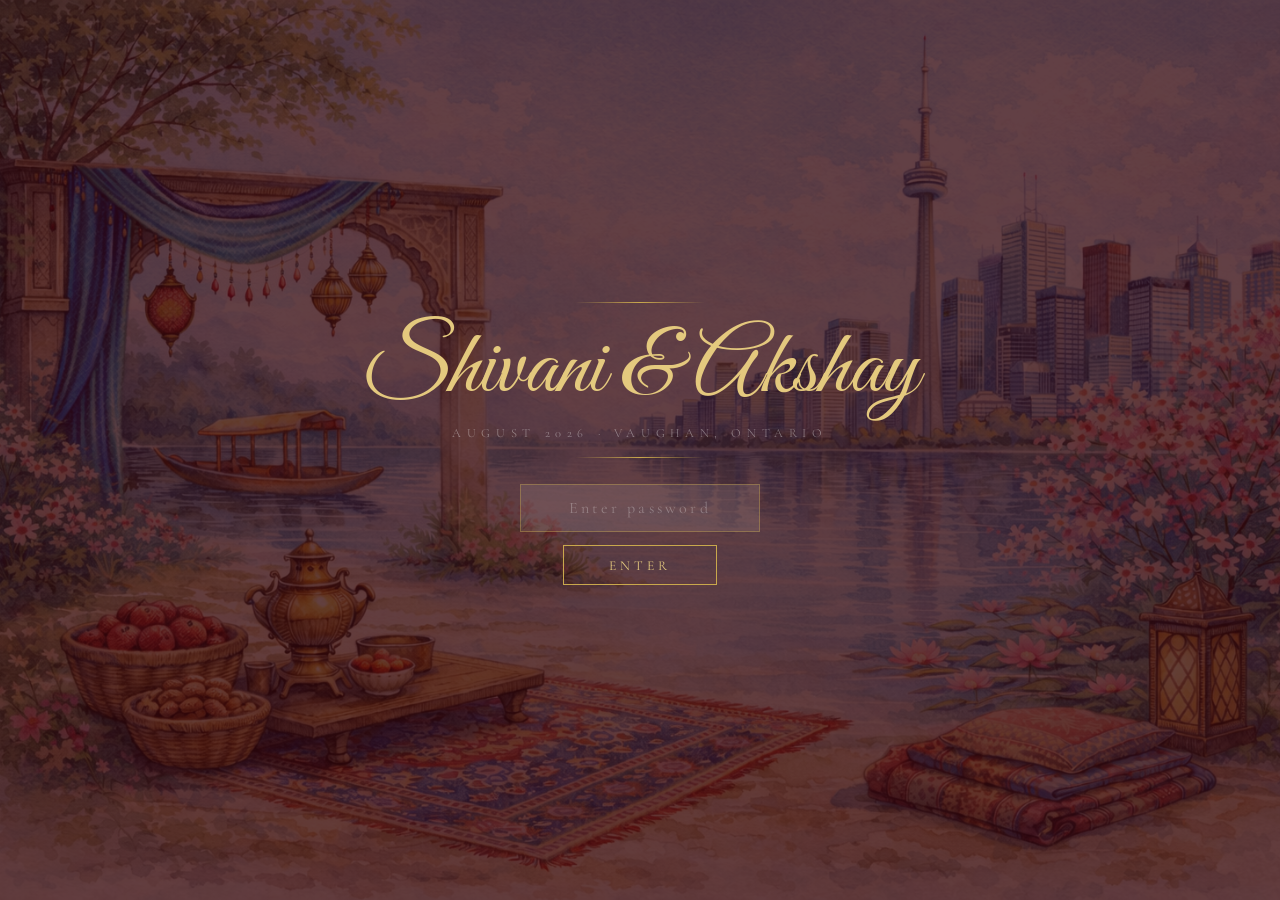
==== index.html @ 37d1325a "update" ====
<!DOCTYPE html>
<html lang="en">
<head>
  <meta charset="UTF-8"/>
  <meta name="viewport" content="width=device-width, initial-scale=1.0"/>
  <title>Shivani &amp; Akshay — August 2026</title>
  <link href="https://fonts.googleapis.com/css2?family=Cormorant+Garamond:ital,wght@0,300;0,400;0,500;0,600;1,300;1,400;1,500&family=Great+Vibes&family=Raleway:wght@300;400;500;600&display=swap" rel="stylesheet"/>
  <link rel="stylesheet" href="styles.css?v=4"/>
</head>
<body>

<!-- GATE -->
<div id="gate">
  <div class="gate-orn"></div>
  <div class="gate-title">Shivani &amp; Akshay</div>
  <div class="gate-sub">August 2026 · Vaughan, Ontario</div>
  <div class="gate-orn"></div>
  <div class="gate-form">
    <input type="password" id="pw-input" placeholder="Enter password" autocomplete="off"/>
    <button class="gate-btn" onclick="checkPw()">Enter</button>
    <div id="pw-error"></div>
  </div>
</div>

<!-- SITE -->
<div id="site">

  <nav id="nav">
    <a href="#hero" class="nav-logo">Shivani &amp; Akshay</a>
    <ul class="nav-links">
      <li><a href="#hero">Welcome</a></li>
      <li><a href="#schedule">Events</a></li>
      <li><a href="#travel">Travel</a></li>
      <li><a href="#rsvp">RSVP</a></li>
      <li><a href="#faq">FAQ</a></li>
      <li><a href="#messages">Messages</a></li>
    </ul>
    <div class="hamburger" onclick="openNav()"><span></span><span></span><span></span></div>
  </nav>
  <div class="mob-nav" id="mob-nav">
    <span class="mob-close" onclick="closeNav()">&#10005;</span>
    <a href="#hero" onclick="closeNav()">Welcome</a>
    <a href="#schedule" onclick="closeNav()">Events</a>
    <a href="#travel" onclick="closeNav()">Travel</a>
    <a href="#rsvp" onclick="closeNav()">RSVP</a>
    <a href="#faq" onclick="closeNav()">FAQ</a>
  </div>

  <!-- HERO -->
  <section id="hero">
    <p class="hero-eyebrow">August 21 – 22, 2026</p>
    <div class="hero-name n1">Shivani</div>
    <div class="hero-and">and</div>
    <div class="hero-name n2">Akshay</div>
    <div class="hero-rule"></div>
    <p class="hero-tagline">Together with their families,<br/>invite you to their wedding celebration.</p>
    <p class="hero-date">Vaughan, Ontario &nbsp;·&nbsp; Canada</p>
    <div class="hero-divider"></div>
    <p class="hero-welcome">We are so grateful to have you here and look forward to celebrating this special time with you. Please explore the site for details about the ceremonies, events, and travel information. We can&rsquo;t wait to share these moments with our family and friends.</p>
    <a href="#rsvp" class="hero-cta">RSVP Now</a>
  </section>

  <!-- SCHEDULE -->
  <section id="schedule">
    <div class="sec-wrap">
      <span class="sec-eye">Join Us</span>
      <div class="sec-head">The Celebrations</div>
      <div class="sec-rule"></div>

      <!-- Aug 21: Haldi + Mehndi + Sangeet all 3 side by side -->
      <div class="day-sep"><div class="day-sep-line"></div><div class="day-sep-txt">August 21, 2026</div><div class="day-sep-line"></div></div>
      <div class="events-grid">
        <div class="event-card">
          <img id="img-haldi" class="event-img" src="" alt="Haldi & Devgon" style="object-position:center top"/>
          <div class="event-body">
            <span class="event-badge">August 21 — Morning</span>
            <div class="event-name">Haldi &amp; Devgon</div>
            <div class="event-time">10:00 am – 2:00 pm</div>
            <p class="event-desc">A joyful pre-wedding celebration where turmeric paste (Haldi) is applied to the bride and groom as a blessing for prosperity. This is followed by Devgon, a traditional Kashmiri puja for the bride where she is donned in new clothes in preparation for the wedding. Lunch will be served.</p>
            <div class="event-chips"><span class="event-chip">Ascott Parc, Gazebo Area</span><span class="event-chip">Indian Traditional Attire</span></div>
          </div>
        </div>
        <div class="event-card">
          <img id="img-mehndi" class="event-img" src="" alt="Mehndi"/>
          <div class="event-body">
            <span class="event-badge">August 21 — Evening</span>
            <div class="event-name">Mehndi</div>
            <div class="event-time">6:00 pm – 10:00 pm</div>
            <p class="event-desc">Guests and family can enjoy getting intricate henna designs in a festive atmosphere. A beautiful pre-wedding tradition celebrating artistry and joy. Dinner will be served.</p>
            <div class="event-chips"><span class="event-chip">Ascott Parc, Skyview Room</span><span class="event-chip">Indian Traditional Attire</span></div>
          </div>
        </div>
        <div class="event-card">
          <img id="img-sangeet" class="event-img" src="" alt="Sangeet Night" style="object-position:center 30%"/>
          <div class="event-body">
            <span class="event-badge">August 21 — Evening</span>
            <div class="event-name">Sangeet Night</div>
            <div class="event-time">During Mehndi</div>
            <p class="event-desc">A lively pre-wedding celebration centred around music, dance, and performances by family and friends. Stay tuned for a special performance! Dinner will be served.</p>
            <div class="event-chips"><span class="event-chip">Ascott Parc, Skyview Room</span><span class="event-chip">Indian Traditional Attire</span></div>
          </div>
        </div>
      </div>

      <!-- Aug 22: Baraat + Lagan + Reception all 3 side by side -->
      <div class="day-sep"><div class="day-sep-line"></div><div class="day-sep-txt">August 22, 2026</div><div class="day-sep-line"></div></div>
      <div class="events-grid">
        <div class="event-card">
          <img id="img-baraat" class="event-img" src="" alt="Baraat"/>
          <div class="event-body">
            <span class="event-badge">August 22 — Morning</span>
            <div class="event-name">Baraat (Wedding Procession)</div>
            <div class="event-time">9:30 am</div>
            <p class="event-desc">Baraat is the groom&rsquo;s wedding procession to the ceremony venue, accompanied by music and dancing. The procession will start at the Ascott Parc Main Entrance. Breakfast will be served.</p>
            <div class="event-chips"><span class="event-chip">Ascott Parc, Main Entrance</span><span class="event-chip">Indian Traditional Attire</span></div>
          </div>
        </div>
        <div class="event-card">
          <img id="img-lagan" class="event-img" src="" alt="Lagan Ceremony"/>
          <div class="event-body">
            <span class="event-badge">August 22 — Afternoon </span>
            <div class="event-name">Lagan (Wedding Ceremony)</div>
            <div class="event-time">10:00 am – 2:00 pm</div>
            <p class="event-desc">The sacred Hindu wedding ceremony where the bride and groom are married through traditional rituals around the holy fire, formally uniting them in marriage. Lunch will be served.</p>
            <div class="event-chips"><span class="event-chip">Ascott Parc, Gazebo Area</span><span class="event-chip">Indian Traditional Attire</span></div>
          </div>
        </div>
        <div class="event-card">
          <img id="img-reception" class="event-img" src="" alt="Cocktail & Reception"/>
          <div class="event-body">
            <span class="event-badge">August 22 — Evening</span>
            <div class="event-name">Cocktail &amp; Reception</div>
            <div class="event-time">6:00 pm – 1:00 am</div>
            <p class="event-desc">An evening celebration to toast the newlyweds — cocktails, dinner, dancing, and a night to remember! Get ready to wear your best dance shoes. Dinner will be served.</p>
            <div class="event-chips"><span class="event-chip">Ascott Parc, Imperial Room</span><span class="event-chip">Indian traditional · Western Formal · Black Tie</span></div>
          </div>
        </div>
      </div>

      <!-- India Reception -->
      <div class="day-sep"><div class="day-sep-line"></div><div class="day-sep-txt">October 24, 2026 · Delhi, India</div><div class="day-sep-line"></div></div>
      <div class="events-grid events-grid--one">
        <div class="event-card">
          <img id="img-india" class="event-img" src="" alt="India Reception" style="object-position:center 65%"/>
          <div class="event-body">
            <span class="event-badge">October 24</span>
            <div class="event-name">India Reception</div>
            <div class="event-time">5:00 pm – 10:00 pm</div>
            <p class="event-desc">For our family and friends who may not be able to join us in Canada, we would love to celebrate with you in Delhi! Join us for an evening to toast and celebrate the newly weds. Dinner will be served.</p>
            <div class="event-chips"><span class="event-chip">Noida Golf Course, Delhi NCR</span><span class="event-chip">Indian Traditional · Western Formal · Black Tie</span></div>
          </div>
        </div>
      </div>

    </div>
  </section>

  <!-- TRAVEL -->
  <section id="travel">
    <div class="travel-header">
      <span class="sec-eye">Getting Here</span>
      <div class="sec-head">Travel &amp; Stay</div>
      <div class="sec-rule"></div>
    </div>

    <div class="travel-mosaic">

      <!-- Tall photo panel -->
      <div class="tm-photo" id="img-travel"></div>

      <!-- Where to Stay — spans 2 cols -->
      <div class="tm-panel tm-hotel">
        <span class="tm-label">Where to Stay</span>
        <h3 class="tm-title">Aloft Hotel</h3>
        <div class="tm-divider"></div>
        <p>The wedding party will be staying at the <strong>Aloft Hotel</strong> for ease of access to the venue. We have arranged a special discount code — be sure to enter it to lock in rates as soon as possible!</p>
        <div class="tm-code">Discount Code: W14</div>
        <p class="tm-warning">&#9888;&#65039; BTS is having a concert the same weekend, so accommodation is quite limited. Book early! You can also <a href="https://www.google.com/maps/search/hotels+near+Ascott+Parc+Vaughan" target="_blank" class="tm-hotel-link">browse other hotels</a> in the area.</p>
        <a href="https://www.marriott.com/en-us/hotels/yyzav-aloft-vaughan-mills/overview/" target="_blank" class="tm-book-link">Book at Aloft Vaughan Mills &#8594;</a>
      </div>

      <!-- Flying In -->
      <div class="tm-panel tm-info tm-flying">
        <div class="tm-num">01</div>
        <h4>Flying In</h4>
        <p>We recommend flying into <strong>Toronto Pearson International Airport (YYZ)</strong> — the closest major airport. <strong>Billy Bishop (YTZ)</strong> is also convenient for nearby cities.</p>
      </div>

      <!-- The Venue -->
      <div class="tm-panel tm-info tm-venue">
        <div class="tm-num">02</div>
        <h4>The Venue</h4>
        <p style="margin-bottom:0.75rem;">All events take place at:</p>
        <address class="tm-address">
          Ascott Parc Event Centre<br/>
          2839 Rutherford Rd<br/>
          Vaughan, ON &nbsp;L4K 2N7
        </address>
        <div class="tm-phone">(905) 417-8400</div>
      </div>

      <!-- Bridge photo -->
      <div class="tm-bridge"></div>

      <!-- Getting Around -->
      <div class="tm-panel tm-info tm-around">
        <div class="tm-num">03</div>
        <h4>Getting Around</h4>
        <p>From Pearson Airport, it&rsquo;s about <strong>20&ndash;30 minutes</strong> by car to Ascott Parc. Transport options include Uber / Lyft (easiest), public transit, or rental car.</p>
      </div>

      <!-- Things to Do -->
      <div class="tm-panel tm-info tm-todo">
        <div class="tm-num">04</div>
        <h4>Things to Do</h4>
        <ul class="tm-list">
          <li><strong>Vaughan Mills</strong> &mdash; Toronto&rsquo;s largest mall</li>
          <li><strong>Yorkdale Mall</strong> &mdash; Premium shopping</li>
          <li><strong>Downtown Toronto</strong> &mdash; CN Tower &amp; more</li>
          <li><strong>Niagara Falls</strong>&mdash; Seven wonders of the world!</li>
        </ul>
      </div>

    </div>
  </section>

  <!-- RSVP -->
  <section id="rsvp">
    <span class="sec-eye">We&rsquo;d Love to See You</span>
    <div class="sec-head">RSVP</div>
    <div class="sec-rule"></div>
    <p>Please let us know if you&rsquo;ll be joining our celebration. We can&rsquo;t wait to share these moments with you.</p>
    <a href="rsvp.html" class="rsvp-btn">RSVP Now</a>
    <div class="rsvp-note">Please RSVP by April 15, 2026</div>
  </section>

  <!-- FAQ -->
  <section id="faq">
    <div class="faq-wrap">
      <span class="sec-eye">Questions &amp; Answers</span>
      <div class="sec-head">FAQ</div>
      <div class="sec-rule"></div>
      <div class="faq-item" onclick="toggleFaq(this)"><div class="faq-q">When is the RSVP deadline? <span class="faq-plus">+</span></div><div class="faq-a"><span>Please RSVP by <strong>April 15th</strong> so we can have an accurate headcount. &#128578;</span></div></div>
      <div class="faq-item" onclick="toggleFaq(this)"><div class="faq-q">What will the weather be like? <span class="faq-plus">+</span></div><div class="faq-a"><span>August in Vaughan is warm and summery — 22–28°C (72–82°F). Evening events are indoors; morning events are outdoors, so pack light layers and breathable fabrics.</span></div></div>
      <div class="faq-item" onclick="toggleFaq(this)"><div class="faq-q">What should I wear? <span class="faq-plus">+</span></div><div class="faq-a"><span><strong>Indian events</strong> (Haldi, Mehndi, Sangeet): Colourful and festive — sarees, lehengas, sherwanis, kurtas!<br/><br/><strong>Reception (August 22 evening):</strong> Black Tie Formal — gowns, tuxes, formal suits.</span></div></div>
      <div class="faq-item" onclick="toggleFaq(this)"><div class="faq-q">Is the wedding indoors or outdoors? <span class="faq-plus">+</span></div><div class="faq-a"><span>Haldi and Lagan are outdoors. Sangeet and Reception are indoors.</span></div></div>
      <div class="faq-item" onclick="toggleFaq(this)"><div class="faq-q">Where should I park? <span class="faq-plus">+</span></div><div class="faq-a"><span>There is plenty of <strong>free parking</strong> at the venue.</span></div></div>
      <div class="faq-item" onclick="toggleFaq(this)"><div class="faq-q">Is transportation provided between the reception and hotels? <span class="faq-plus">+</span></div><div class="faq-a"><span>Uber, Lyft, and taxis are easily available in Vaughan and the GTA.</span></div></div>
      <div class="faq-item" onclick="toggleFaq(this)"><div class="faq-q">What can I do between the ceremony and reception? <span class="faq-plus">+</span></div><div class="faq-a"><span>Return to your hotel to rest and change, or stay at the venue to relax and socialize.</span></div></div>
      <div class="faq-item" onclick="toggleFaq(this)"><div class="faq-q">Where should I stay? <span class="faq-plus">+</span></div><div class="faq-a"><span>We recommend the <strong>Aloft Hotel</strong> — closest to the venue. Use discount code <strong>W14</strong>. See the Travel section for more details.</span></div></div>
      <div class="faq-item" onclick="toggleFaq(this)"><div class="faq-q">Who should I contact with questions? <span class="faq-plus">+</span></div><div class="faq-a"><span>Email us at <a href="mailto:shivani.akshaypathak@hotmail.com" style="color:var(--crimson)">shivani.akshaypathak@hotmail.com</a> — we&rsquo;d love to hear from you!</span></div></div>
    </div>
  </section>

  <!-- MESSAGES -->
  <section id="messages">
    <div class="sec-wrap" style="text-align:center;padding:6rem 2rem 3rem;">
      <span class="sec-eye">Kind Words</span>
      <div class="sec-head">Messages for the Couple</div>
      <div class="sec-rule" style="margin:0 auto 2.5rem;"></div>
    </div>

    <!-- Slideshow (populated by JS) -->
    <div class="msg-carousel-wrap" id="msg-carousel-wrap">
      <div class="msg-carousel" id="msg-carousel"></div>
      <div class="msg-dots"     id="msg-dots"></div>
    </div>

    <!-- Leave a message form -->
    <div class="msg-form-wrap">
      <div class="msg-form-card">
        <span class="sec-eye" style="display:block;margin-bottom:0.5rem;">Leave a Note</span>
        <p class="msg-form-intro">Share your wishes, advice, or a favourite memory with Shivani &amp; Akshay.</p>
        <input  type="text"     id="msg-form-name" class="msg-input" placeholder="Your name (or leave blank to be anonymous)"/>
        <textarea               id="msg-form-text" class="msg-input msg-textarea" rows="4" placeholder="Write your message here&#8230;"></textarea>
        <button class="msg-submit-btn" id="msg-submit-btn" onclick="submitIndexMessage()">Send Message</button>
        <div class="msg-form-status" id="msg-form-status"></div>
      </div>
    </div>
  </section>

  <!-- FOOTER -->
  <footer>
    <div class="f-names">Shivani &amp; Akshay</div>
    <div class="f-date">August 21 – 22, 2026 · Vaughan, Ontario</div>
    <div class="f-rule"></div>
    <div class="f-contact">Questions? <a href="mailto:shivani.akshaypathak@hotmail.com">shivani.akshaypathak@hotmail.com</a></div>
  </footer>

</div>
  <script src="script.js?v=2"></script>
</body>
</html>
---- styles.css ----
*, *::before, *::after { box-sizing: border-box; margin: 0; padding: 0; }
    :root {
      --crimson: #8B1A2B; --crimson-dark: #5c0e1a;
      --gold: #c9a84c; --gold-light: #e4c97e;
      --cream: #fdf6ee; --warm-white: #fffaf5;
      --charcoal: #2a2020; --text-mid: #5a4a42; --text-light: #9a8070;
      --border: rgba(139,26,43,0.13);
    }
    html { scroll-behavior: auto; }
    body { font-family: "Raleway", sans-serif; font-weight: 300; background: var(--warm-white); color: var(--charcoal); overflow-x: hidden; }

    /* ══ GATE ══ */
    #gate { position: fixed; inset: 0; z-index: 9999; display: flex; flex-direction: column; align-items: center; justify-content: center; padding: 2rem; text-align: center; background-image: url("images/gate-bg.png"); background-size: cover; background-position: center; }
    #gate::before { content: ""; position: absolute; inset: 0; background: rgba(50,6,12,0.76); }
    .gate-orn { width: 130px; height: 1px; background: linear-gradient(90deg,transparent,var(--gold),transparent); margin: 1rem 0; position: relative; z-index: 1; }
    .gate-title { font-family: "Great Vibes", cursive; font-size: clamp(3rem,9vw,5.8rem); color: var(--gold-light); position: relative; z-index: 1; line-height: 1.1; }
    .gate-sub { font-family: "Cormorant Garamond", serif; font-size: 0.78rem; letter-spacing: 0.45em; text-transform: uppercase; color: rgba(255,255,255,0.42); position: relative; z-index: 1; margin-top: 0.3rem; }
    .gate-form { display: flex; flex-direction: column; align-items: center; gap: 0.85rem; margin-top: 0.6rem; position: relative; z-index: 1; }
    #pw-input { background: rgba(255,255,255,0.09); border: 1px solid rgba(201,168,76,0.4); color: #fff; padding: 0.8rem 1.6rem; font-family: "Cormorant Garamond", serif; font-size: 1rem; letter-spacing: 0.2em; text-align: center; width: 240px; outline: none; transition: border-color 0.3s; }
    #pw-input::placeholder { color: rgba(255,255,255,0.28); }
    #pw-input:focus { border-color: var(--gold); }
    .gate-btn { background: transparent; border: 1px solid var(--gold); color: var(--gold-light); padding: 0.65rem 2.8rem; font-family: "Cormorant Garamond", serif; font-size: 0.85rem; letter-spacing: 0.3em; text-transform: uppercase; cursor: pointer; transition: background 0.3s, color 0.3s; }
    .gate-btn:hover { background: var(--gold); color: var(--crimson-dark); }
    #pw-error { font-family: "Cormorant Garamond", serif; font-style: italic; color: #ffb5b5; font-size: 0.9rem; min-height: 1.1em; }

    /* ══ SITE ══ */
    #site { display: none; }
    #site.visible { display: block; }

    /* ══ NAV ══ */
    nav { position: fixed; top: 0; left: 0; right: 0; z-index: 200; display: flex; align-items: center; justify-content: space-between; padding: 1.2rem 4rem; background: rgba(255,250,245,0.94); backdrop-filter: blur(16px); border-bottom: 1px solid var(--border); transition: padding 0.3s; }
    nav.scrolled { padding: 0.75rem 4rem; }
    .nav-logo { font-family: "Great Vibes", cursive; font-size: 1.2rem; color: var(--crimson); text-decoration: none; }
    .nav-links { display: flex; gap: 2.5rem; list-style: none; }
    .nav-links a { font-family: "Cormorant Garamond", serif; font-size: 0.78rem; letter-spacing: 0.25em; text-transform: uppercase; text-decoration: none; color: var(--text-mid); transition: color 0.25s; }
    .nav-links a:hover { color: var(--crimson); }
    .hamburger { display: none; flex-direction: column; gap: 5px; cursor: pointer; }
    .hamburger span { width: 22px; height: 1px; background: var(--crimson); display: block; }
    .mob-nav {
      display: flex; position: fixed; inset: 0;
      background: var(--cream);
      flex-direction: column; align-items: center; justify-content: center; gap: 2.5rem;
      z-index: 199;
      opacity: 0; visibility: hidden; pointer-events: none;
      transition: opacity 0.35s ease, visibility 0.35s;
    }
    .mob-nav.open { opacity: 1; visibility: visible; pointer-events: auto; }
    .mob-nav a {
      font-family: "Cormorant Garamond", serif; font-size: 1.5rem; letter-spacing: 0.12em;
      color: var(--crimson); text-decoration: none;
      opacity: 0; transform: translateY(16px);
      transition: opacity 0.35s ease, transform 0.35s ease, color 0.2s;
    }
    .mob-nav.open a {
      opacity: 1; transform: none;
    }
    .mob-nav.open a:nth-child(2) { transition-delay: 0.08s; }
    .mob-nav.open a:nth-child(3) { transition-delay: 0.14s; }
    .mob-nav.open a:nth-child(4) { transition-delay: 0.20s; }
    .mob-nav.open a:nth-child(5) { transition-delay: 0.26s; }
    .mob-nav.open a:nth-child(6) { transition-delay: 0.32s; }
    .mob-nav a:hover { color: var(--gold); }
    .mob-close { position: absolute; top: 1.5rem; right: 2rem; font-size: 1.5rem; color: var(--text-mid); cursor: pointer; transition: color 0.2s; }
    .mob-close:hover { color: var(--crimson); }

    /* ══ HERO ══ */
    #hero {
      min-height: 100vh; display: flex; flex-direction: column;
      align-items: center; justify-content: center; text-align: center;
      padding: 8rem 2rem 6rem;
      background-image: url("images/gate-bg.png");
      background-size: cover; background-position: center;
      position: relative; overflow: hidden;
    }
    #hero::before {
      content: ""; position: absolute; inset: 0;
      background: rgba(28,5,10,0.55);
      pointer-events: none;
    }
    /* subtle corner ornaments */
    #hero::after {
      content: ""; position: absolute; inset: 2.5rem;
      border: 1px solid rgba(201,168,76,0.22);
      pointer-events: none;
    }
    .hero-eyebrow { font-family: "Cormorant Garamond", serif; font-size: 0.75rem; letter-spacing: 0.55em; text-transform: uppercase; color: var(--gold); margin-bottom: 2rem; z-index: 2; animation: fadeUp 0.8s ease both; }
    .hero-name { font-family: "Great Vibes", cursive; font-size: clamp(5rem, 11vw, 10rem); color: var(--gold-light); line-height: 1; z-index: 2; }
    .hero-name.n1 { animation: fadeUp 0.9s ease 0.08s both; }
    .hero-and { font-family: "Cormorant Garamond", serif; font-style: italic; font-size: clamp(1rem,2.2vw,1.6rem); color: var(--gold); margin: 0.3rem 0; z-index: 2; animation: fadeUp 0.9s ease 0.14s both; }
    .hero-name.n2 { animation: fadeUp 0.9s ease 0.2s both; }
    .hero-rule { width: 100px; height: 1px; background: linear-gradient(90deg,transparent,var(--gold),transparent); margin: 2.2rem auto; z-index: 2; animation: fadeUp 0.9s ease 0.26s both; }
    .hero-tagline { font-family: "Cormorant Garamond", serif; font-style: italic; font-size: clamp(1rem,1.8vw,1.35rem); color: rgba(255,255,255,0.82); line-height: 2; max-width: 500px; z-index: 2; animation: fadeUp 0.9s ease 0.3s both; }
    .hero-date { font-family: "Raleway", sans-serif; font-size: 0.7rem; letter-spacing: 0.45em; text-transform: uppercase; color: rgba(255,255,255,0.45); margin-top: 1.2rem; z-index: 2; animation: fadeUp 0.9s ease 0.34s both; }
    .hero-divider { width: 60px; height: 1px; background: linear-gradient(90deg,transparent,var(--gold),transparent); margin: 2.8rem auto 2.4rem; z-index: 2; animation: fadeUp 0.9s ease 0.38s both; }
    .hero-welcome { font-family: "Cormorant Garamond", serif; font-style: italic; font-size: clamp(1rem,2vw,1.2rem); color: rgba(255,255,255,0.75); line-height: 2; max-width: 580px; z-index: 2; animation: fadeUp 0.9s ease 0.42s both; }
    .hero-cta { display: inline-block; margin-top: 2.8rem; font-family: "Cormorant Garamond", serif; font-size: 0.82rem; letter-spacing: 0.35em; text-transform: uppercase; color: var(--gold-light); text-decoration: none; border: 1px solid var(--gold); padding: 0.95rem 3rem; transition: background 0.3s, color 0.3s; z-index: 2; animation: fadeUp 0.9s ease 0.48s both; }
    .hero-cta:hover { background: var(--gold); color: var(--crimson-dark); }

    /* ══ SHARED SECTION ══ */
    .sec-wrap { max-width: 1100px; margin: 0 auto; }
    .sec-eye { font-family: "Cormorant Garamond", serif; font-size: 0.72rem; letter-spacing: 0.5em; text-transform: uppercase; color: var(--gold); margin-bottom: 0.5rem; display: block; }
    .sec-head { font-family: "Great Vibes", cursive; font-size: clamp(2.5rem,6vw,4.5rem); color: var(--crimson); margin-bottom: 0.8rem; }
    .sec-rule { width: 55px; height: 1px; background: var(--gold); margin-bottom: 2.5rem; }
    .day-sep { display: flex; align-items: center; gap: 1.5rem; margin: 3rem 0 0; }
    .day-sep-line { flex: 1; height: 1px; background: var(--border); }
    .day-sep-txt { font-family: "Cormorant Garamond", serif; font-size: 0.7rem; letter-spacing: 0.45em; text-transform: uppercase; color: var(--gold); white-space: nowrap; }

    /* ══ SCHEDULE ══ */
    #schedule { padding: 6rem 2rem; background: var(--cream); }

    /* Event card: full-width image on top, text below */
    .event-card { border: 1px solid var(--border); overflow: hidden; background: var(--warm-white); margin-top: 0; opacity: 0; transform: translateY(20px); transition: opacity 0.55s ease, transform 0.55s ease; }
    .event-card.in-view { opacity: 1; transform: none; }
    .event-img { width: 100%; height: 300px; object-fit: cover; object-position: center; display: block; transition: transform 0.5s ease; }
    .event-card:hover .event-img { transform: scale(1.03); }
    .event-body { padding: 1.6rem 2rem 1.8rem; }
    .event-badge { display: inline-block; font-family: "Raleway", sans-serif; font-size: 0.62rem; letter-spacing: 0.3em; text-transform: uppercase; background: var(--crimson); color: #fff; padding: 0.2rem 0.75rem; margin-bottom: 0.5rem; }
    .event-name { font-family: "Cormorant Garamond", serif; font-size: 1.3rem; font-weight: 500; color: var(--crimson); margin-bottom: 0.2rem; }
    .event-time { font-family: "Raleway", sans-serif; font-size: 0.68rem; letter-spacing: 0.25em; text-transform: uppercase; color: var(--gold); margin-bottom: 0.8rem; }
    .event-desc { font-family: "Cormorant Garamond", serif; font-style: italic; font-size: 0.9rem; color: var(--text-mid); line-height: 1.4; margin-bottom: 1rem; }
    .event-chips { display: flex; flex-wrap: wrap; gap: 0.5rem 1.4rem; }
    .event-chip { font-family: "Raleway", sans-serif; font-size: 0.68rem; letter-spacing: 0.12em; color: var(--text-light); display: flex; align-items: center; gap: 0.4rem; }
    .event-chip::before { content: "◆"; color: var(--gold); font-size: 0.42rem; }

    /* Uniform 3-column grid — all cards same size */
    .events-grid { display: grid; grid-template-columns: repeat(3, 1fr); gap: 1.5rem; margin-top: 1.5rem; }
    .events-grid--one { grid-template-columns: repeat(3, 1fr); }
    .events-grid--one .event-card { grid-column: 1 / 2; }

    /* ══ TRAVEL (mosaic) ══ */
    #travel { padding: 0; background: var(--warm-white); }
    .travel-header { max-width: 1200px; margin: 0 auto; padding: 6rem 2rem 3rem; }

    .travel-mosaic {
      display: grid;
      grid-template-columns: 1.8fr 1.5fr 1.5fr;
      grid-template-rows: auto auto auto;
      grid-template-areas:
        "photo  hotel   hotel"
        "photo  flying  venue"
        "bridge around  todo";
      max-width: 1200px;
      margin: 0 auto;
      padding: 0 2rem 6rem;
      gap: 1.5rem;
    }

    /* Photo panels */
    .tm-photo  { grid-area: photo;  background-image: url("images/travel.png"); background-size: cover; background-position: center; min-height: 560px; }
    .tm-bridge { grid-area: bridge; background-image: url("images/bridge.png"); background-size: cover; background-position: center; min-height: 240px; }

    /* Shared panel animation */
    .tm-panel { opacity: 0; transform: translateY(16px); transition: opacity 0.5s ease, transform 0.5s ease; }
    .tm-panel.in-view { opacity: 1; transform: none; }

    /* Hotel card — deep navy colour scheme, no image */
    .tm-hotel { grid-area: hotel; background: #1a2340; padding: 2.5rem 2.75rem; }
    .tm-label { font-family: "Cormorant Garamond", serif; font-size: 0.65rem; letter-spacing: 0.5em; text-transform: uppercase; color: var(--gold-light); display: block; margin-bottom: 0.4rem; }
    .tm-title { font-family: "Cormorant Garamond", serif; font-size: 1.75rem; font-weight: 500; color: #fff; margin-bottom: 0.3rem; }
    .tm-divider { width: 35px; height: 1px; background: var(--gold); margin-bottom: 1.2rem; }
    .tm-hotel p { font-family: "Cormorant Garamond", serif; font-style: italic; font-size: 1.02rem; color: rgba(220,230,255,0.82); line-height: 1.8; margin-bottom: 0.9rem; }
    .tm-code { display: inline-block; border: 1px solid var(--gold); color: var(--gold-light); font-family: "Raleway", sans-serif; font-size: 0.68rem; letter-spacing: 0.3em; text-transform: uppercase; padding: 0.3rem 1rem; margin-bottom: 0.9rem; }
    .tm-warning { font-size: 0.95rem !important; color: rgba(220,230,255,0.6) !important; }
    .tm-hotel-link { color: var(--gold-light); text-decoration: underline; text-underline-offset: 2px; transition: color 0.2s; }
    .tm-hotel-link:hover { color: #fff; }
    .tm-book-link { display: inline-block; font-family: "Cormorant Garamond", serif; font-size: 1rem; color: var(--gold-light); text-decoration: none; border-bottom: 1px solid rgba(201,168,76,0.4); transition: border-color 0.2s, color 0.2s; }
    .tm-book-link:hover { color: #fff; border-color: rgba(201,168,76,0.8); }

    /* Info cards */
    .tm-info { background: var(--cream); border: 1px solid var(--border); padding: 2rem 2.25rem; }
    .tm-flying { grid-area: flying; }
    .tm-venue  { grid-area: venue; }
    .tm-around { grid-area: around; background: rgba(201,168,76,0.05); }
    .tm-todo   { grid-area: todo; background: var(--warm-white); }
    .tm-num { font-family: "Cormorant Garamond", serif; font-size: 3rem; font-weight: 300; color: rgba(139,26,43,0.07); line-height: 1; margin-bottom: 0.2rem; }
    .tm-info h4 { font-family: "Cormorant Garamond", serif; font-size: 1.2rem; font-weight: 500; color: var(--crimson); margin-bottom: 0.7rem; }
    .tm-info p { font-family: "Cormorant Garamond", serif; font-style: italic; font-size: 1rem; color: var(--text-mid); line-height: 1.8; }
    .tm-address { font-family: "Cormorant Garamond", serif; font-size: 1rem; color: var(--text-mid); font-style: normal; line-height: 1.9; }
    .tm-phone { font-family: "Raleway", sans-serif; font-size: 0.7rem; letter-spacing: 0.15em; color: var(--gold); margin-top: 0.6rem; }
    .tm-list { list-style: none; padding: 0; margin-top: 0.25rem; }
    .tm-list li { font-family: "Cormorant Garamond", serif; font-style: italic; font-size: 1rem; color: var(--text-mid); padding: 0.2rem 0; border-bottom: 1px solid var(--border); display: flex; align-items: baseline; gap: 0.3rem; }
    .tm-list li:last-child { border-bottom: none; }
    .tm-list li::before { content: "◆"; color: var(--gold); font-size: 0.38rem; flex-shrink: 0; }

    /* ══ RSVP ══ */
    #rsvp { padding: 6rem 2rem; text-align: center; position: relative; overflow: hidden; background-image: url("images/rsvp-bg.png"); background-size: cover; background-position: center top; }
    #rsvp::before { content: ""; position: absolute; inset: 0; background: rgba(55,8,14,0.83); }
    #rsvp .sec-eye { color: var(--gold-light); position: relative; z-index: 1; }
    #rsvp .sec-head { color: #fff; position: relative; z-index: 1; }
    #rsvp .sec-rule { background: var(--gold-light); margin: 0 auto 2.5rem; position: relative; z-index: 1; }
    #rsvp p { font-family: "Cormorant Garamond", serif; font-style: italic; font-size: 1.18rem; color: rgba(255,255,255,0.78); line-height: 1.9; max-width: 480px; margin: 0 auto 2.5rem; position: relative; z-index: 1; }
    .rsvp-btn { display: inline-block; background: transparent; border: 1px solid var(--gold-light); color: var(--gold-light); font-family: "Cormorant Garamond", serif; font-size: 0.85rem; letter-spacing: 0.35em; text-transform: uppercase; padding: 1rem 3.5rem; text-decoration: none; transition: background 0.3s, color 0.3s, border-color 0.3s; position: relative; z-index: 1; }
    .rsvp-btn:hover { background: var(--gold); color: var(--crimson-dark); border-color: var(--gold); }
    .rsvp-note { margin-top: 1.5rem; font-family: "Raleway", sans-serif; font-size: 0.68rem; letter-spacing: 0.3em; text-transform: uppercase; color: rgba(255,255,255,0.35); position: relative; z-index: 1; }

    /* ══ FAQ ══ */
    #faq { padding: 6rem 2rem; position: relative; background-image: url("images/faq-bg.png"); background-size: cover; background-position: center 25%; }
    #faq::before { content: ""; position: absolute; inset: 0; background: rgba(253,246,238,0.93); }
    .faq-wrap { max-width: 720px; margin: 0 auto; position: relative; z-index: 1; }
    .faq-item { border-bottom: 1px solid var(--border); padding: 1.5rem 0; cursor: pointer; }
    .faq-q { font-family: "Cormorant Garamond", serif; font-size: 1.1rem; font-weight: 500; color: var(--crimson); display: flex; justify-content: space-between; align-items: flex-start; gap: 1rem; }
    .faq-plus { font-size: 1.3rem; color: var(--gold); transition: transform 0.3s; flex-shrink: 0; }
    .faq-item.open .faq-plus { transform: rotate(45deg); }
    .faq-a { font-family: "Cormorant Garamond", serif; font-style: italic; font-size: 1.05rem; color: var(--text-mid); line-height: 1.85; display: grid; grid-template-rows: 0fr; transition: grid-template-rows 0.35s ease, padding-top 0.35s ease; }
    .faq-a > span { overflow: hidden; }
    .faq-item.open .faq-a { grid-template-rows: 1fr; padding-top: 1rem; }

    /* ══ MESSAGES ══ */
    #messages { background: var(--cream); }

    /* Carousel */
    .msg-carousel-wrap { position: relative; max-width: 720px; margin: 0 auto; padding: 0 2rem 3rem; min-height: 200px; }
    .msg-carousel { position: relative; }
    .msg-slide {
      display: none;
      text-align: center;
      padding: 1rem 2rem 2rem;
      animation: msgFade 0.6s ease both;
    }
    .msg-slide.active { display: block; }
    @keyframes msgFade { from { opacity: 0; transform: translateY(12px); } to { opacity: 1; transform: none; } }
    .msg-quote-mark { font-family: "Cormorant Garamond", serif; font-size: 5rem; color: var(--gold); line-height: 0.5; display: block; margin-bottom: 1rem; opacity: 0.4; }
    .msg-text {
      font-family: "Cormorant Garamond", serif;
      font-style: italic;
      font-size: clamp(1.1rem, 2.5vw, 1.4rem);
      color: var(--charcoal);
      line-height: 1.85;
      max-width: 580px;
      margin: 0 auto 1.25rem;
    }
    .msg-name {
      font-family: "Raleway", sans-serif;
      font-size: 0.7rem;
      letter-spacing: 0.35em;
      text-transform: uppercase;
      color: var(--gold);
    }
    /* Dots */
    .msg-dots { display: flex; justify-content: center; gap: 0.5rem; margin-top: 1.5rem; flex-wrap: wrap; }
    .msg-dot {
      width: 7px; height: 7px;
      border-radius: 50%;
      background: var(--border);
      border: 1px solid var(--gold);
      cursor: pointer;
      transition: background 0.3s;
    }
    .msg-dot.active { background: var(--gold); }

    /* Leave-a-message form */
    .msg-form-wrap { max-width: 620px; margin: 0 auto; padding: 0 2rem 6rem; }
    .msg-form-card {
      background: #fff;
      border: 1px solid var(--border);
      padding: 2.5rem;
      position: relative;
    }
    .msg-form-card::before {
      content: ""; position: absolute; left: 0; top: 0; bottom: 0;
      width: 3px;
      background: linear-gradient(to bottom, var(--crimson), var(--gold));
    }
    .msg-form-intro {
      font-family: "Cormorant Garamond", serif;
      font-style: italic;
      font-size: 1.05rem;
      color: var(--text-mid);
      line-height: 1.8;
      margin-bottom: 1.5rem;
    }
    .msg-input {
      display: block;
      width: 100%;
      border: 1px solid var(--border);
      background: var(--warm-white);
      padding: 0.8rem 1rem;
      font-family: "Cormorant Garamond", serif;
      font-size: 1.05rem;
      color: var(--charcoal);
      outline: none;
      margin-bottom: 1rem;
      transition: border-color 0.25s;
    }
    .msg-input::placeholder { color: var(--text-light); font-style: italic; }
    .msg-input:focus { border-color: var(--crimson); }
    .msg-textarea { resize: vertical; min-height: 110px; }
    .msg-submit-btn {
      background: transparent;
      border: 1px solid var(--crimson);
      color: var(--crimson);
      font-family: "Cormorant Garamond", serif;
      font-size: 0.85rem;
      letter-spacing: 0.35em;
      text-transform: uppercase;
      padding: 0.9rem 2.5rem;
      cursor: pointer;
      transition: background 0.3s, color 0.3s;
    }
    .msg-submit-btn:hover:not(:disabled) { background: var(--crimson); color: #fff; }
    .msg-submit-btn:disabled { opacity: 0.55; cursor: not-allowed; }
    .msg-form-status {
      font-family: "Cormorant Garamond", serif;
      font-style: italic;
      font-size: 0.95rem;
      margin-top: 0.9rem;
      min-height: 1.2em;
      color: var(--text-mid);
    }

    /* ══ FOOTER ══ */
    footer { background: var(--crimson-dark); padding: 3.5rem 2rem; text-align: center; }
    .f-names { font-family: "Great Vibes", cursive; font-size: 2.8rem; color: var(--gold-light); margin-bottom: 0.3rem; }
    .f-date { font-family: "Cormorant Garamond", serif; font-size: 0.72rem; letter-spacing: 0.4em; text-transform: uppercase; color: rgba(255,255,255,0.28); margin-bottom: 1.2rem; }
    .f-rule { width: 70px; height: 1px; background: linear-gradient(90deg,transparent,rgba(201,168,76,0.5),transparent); margin: 0 auto 1.2rem; }
    .f-contact { font-family: "Cormorant Garamond", serif; font-style: italic; font-size: 0.92rem; color: rgba(255,255,255,0.3); }
    .f-contact a { color: rgba(255,255,255,0.45); text-decoration: none; }
    .f-contact a:hover { color: var(--gold-light); }

    @keyframes fadeUp { from{opacity:0;transform:translateY(28px)} to{opacity:1;transform:translateY(0)} }

    @media(max-width:900px) {
      #hero { padding: 7rem 1.5rem 4rem; }
      #hero::after { inset: 1rem; }
      .events-grid { grid-template-columns: 1fr; }
      .travel-mosaic {
        grid-template-columns: 1fr 1fr;
        grid-template-areas:
          "photo  photo"
          "hotel  hotel"
          "flying venue"
          "bridge bridge"
          "around todo";
      }
      .tm-photo { min-height: 300px; }
      .tm-bridge { min-height: 220px; }
    }
    @media(min-width:640px) and (max-width:900px) {
      .events-grid { grid-template-columns: 1fr 1fr; }
    }
    @media(max-width:640px) {
      /* Nav */
      nav { padding: 1rem 1.5rem; }
      nav.scrolled { padding: 0.7rem 1.5rem; }
      .nav-links { display: none; }
      .hamburger { display: flex; }

      /* Hero */
      #hero { padding: 5.5rem 1.5rem 4rem; }
      #hero::after { display: none; }
      .hero-rule { margin: 1.5rem auto; }
      .hero-divider { margin: 2rem auto 1.6rem; }
      .hero-and { font-size: 1.1rem; }
      .hero-welcome { font-size: 1rem; }

      /* Sections */
      #schedule, #faq, #rsvp { padding: 3.5rem 1.25rem; }
      .travel-header { padding: 3.5rem 1.25rem 2rem; }
      .event-img { height: 200px; }
      .event-body { padding: 1.2rem 1.25rem 1.5rem; }

      /* Travel — hide image panels, show info cards only */
      .travel-mosaic {
        grid-template-columns: 1fr;
        grid-template-areas: "hotel" "flying" "venue" "around" "todo";
        padding: 0 1.25rem 3.5rem;
        gap: 1rem;
      }
      .tm-photo, .tm-bridge { display: none; }
      .tm-hotel { padding: 1.75rem 1.5rem; }
      .tm-info { padding: 1.5rem 1.25rem; }

      /* Messages — hidden on mobile */
      #messages { display: none; }

      /* FAQ */
      .faq-q { font-size: 1rem; }
      .faq-a { font-size: 0.98rem; }

      /* Footer */
      footer { padding: 2.5rem 1.5rem; }
      .f-names { font-size: 2.2rem; }
    }

    @media(max-width:400px) {
      .hero-name { font-size: clamp(3.8rem, 18vw, 5rem); }
      .gate-title { font-size: clamp(2.5rem, 12vw, 4rem); }
      .tm-hotel { padding: 1.5rem 1.25rem; }
    }
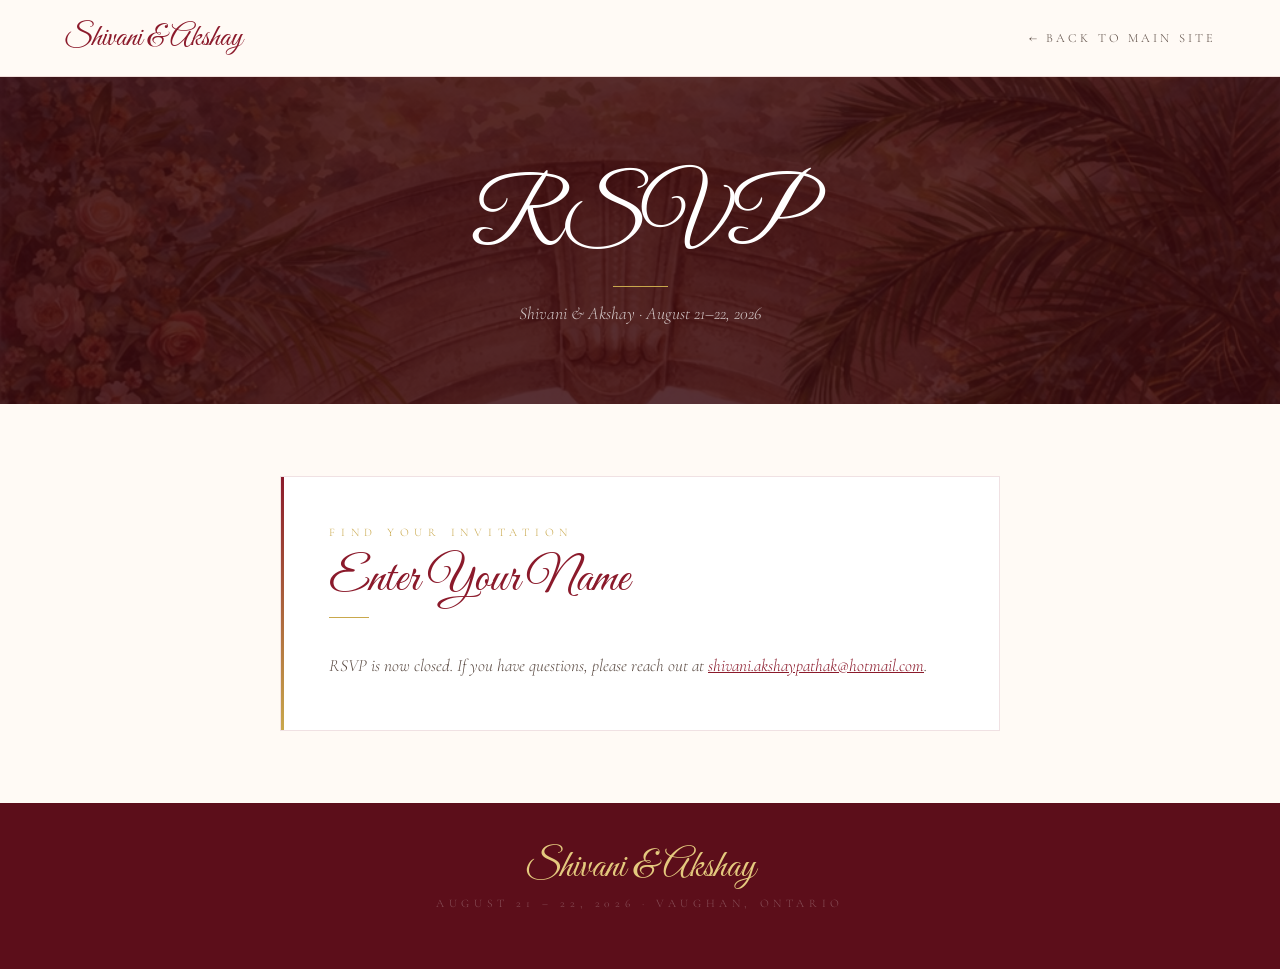
==== commit d4d9ab94: "redirect" ====
--- a/index.html
+++ b/index.html
@@ -3,291 +3,1214 @@
 <head>
   <meta charset="UTF-8"/>
   <meta name="viewport" content="width=device-width, initial-scale=1.0"/>
-  <title>Shivani &amp; Akshay — August 2026</title>
+  <title>RSVP — Shivani &amp; Akshay</title>
   <link href="https://fonts.googleapis.com/css2?family=Cormorant+Garamond:ital,wght@0,300;0,400;0,500;0,600;1,300;1,400;1,500&family=Great+Vibes&family=Raleway:wght@300;400;500;600&display=swap" rel="stylesheet"/>
-  <link rel="stylesheet" href="styles.css?v=4"/>
+  <link rel="stylesheet" href="styles.css?v=1"/>
+  <style>
+    /* ── PAGE SHELL ──────────────────────────────────────── */
+    body {
+      font-family: "Raleway", sans-serif;
+      font-weight: 300;
+      background: var(--warm-white);
+      color: var(--charcoal);
+      min-height: 100vh;
+      display: flex;
+      flex-direction: column;
+    }
+
+    /* ── NAV ────────────────────────────────────────────── */
+    .rsvp-nav {
+      display: flex;
+      align-items: center;
+      justify-content: space-between;
+      padding: 1.2rem 4rem;
+      background: rgba(255,250,245,0.97);
+      border-bottom: 1px solid var(--border);
+      position: sticky;
+      top: 0;
+      z-index: 100;
+    }
+    .rsvp-nav .nav-logo {
+      font-family: "Great Vibes", cursive;
+      font-size: 1.9rem;
+      color: var(--crimson);
+      text-decoration: none;
+    }
+    .rsvp-nav .nav-back {
+      font-family: "Cormorant Garamond", serif;
+      font-size: 0.78rem;
+      letter-spacing: 0.25em;
+      text-transform: uppercase;
+      text-decoration: none;
+      color: var(--text-mid);
+      transition: color 0.25s;
+    }
+    .rsvp-nav .nav-back:hover { color: var(--crimson); }
+
+    /* ── HERO BANNER ─────────────────────────────────────── */
+    .rsvp-hero {
+      background-image: url("images/rsvp-bg.png");
+      background-size: cover;
+      background-position: center top;
+      position: relative;
+      padding: 6rem 2rem 5rem;
+      text-align: center;
+    }
+    .rsvp-hero::before {
+      content: "";
+      position: absolute;
+      inset: 0;
+      background: rgba(55,8,14,0.83);
+    }
+    .rsvp-hero-inner { position: relative; z-index: 1; }
+    .rsvp-hero-title {
+      font-family: "Great Vibes", cursive;
+      font-size: clamp(3.5rem, 9vw, 5.5rem);
+      color: #fff;
+      line-height: 1.1;
+      margin-bottom: 0.5rem;
+    }
+    .rsvp-hero-rule {
+      width: 55px;
+      height: 1px;
+      background: var(--gold);
+      margin: 1rem auto;
+    }
+    .rsvp-hero-sub {
+      font-family: "Cormorant Garamond", serif;
+      font-style: italic;
+      font-size: 1.1rem;
+      color: rgba(255,255,255,0.75);
+    }
+
+    /* ── MAIN AREA ───────────────────────────────────────── */
+    .rsvp-main {
+      flex: 1;
+      padding: 4.5rem 2rem;
+      display: flex;
+      align-items: flex-start;
+      justify-content: center;
+    }
+
+    /* ── STEPS ───────────────────────────────────────────── */
+    .rsvp-step { display: none; width: 100%; max-width: 720px; }
+    .rsvp-step.active { display: block; animation: stepIn 0.42s ease both; }
+    .rsvp-step.leaving { animation: stepOut 0.22s ease both; }
+
+    @keyframes stepIn  { from { opacity: 0; transform: translateY(22px); } to { opacity: 1; transform: none; } }
+    @keyframes stepOut { from { opacity: 1; transform: none; }             to { opacity: 0; transform: translateY(-10px); } }
+
+    /* ── WHITE CARD ──────────────────────────────────────── */
+    .rsvp-card {
+      background: #fff;
+      border: 1px solid var(--border);
+      padding: 3rem;
+      width: 100%;
+      position: relative;
+    }
+    .rsvp-card::before {
+      content: "";
+      position: absolute;
+      left: 0; top: 0; bottom: 0;
+      width: 3px;
+      background: linear-gradient(to bottom, var(--crimson), var(--gold));
+    }
+
+    /* ── TYPOGRAPHY HELPERS ──────────────────────────────── */
+    .step-eye {
+      font-family: "Cormorant Garamond", serif;
+      font-size: 0.72rem;
+      letter-spacing: 0.5em;
+      text-transform: uppercase;
+      color: var(--gold);
+      display: block;
+      margin-bottom: 0.6rem;
+    }
+    .step-head {
+      font-family: "Great Vibes", cursive;
+      font-size: clamp(2.2rem, 5vw, 3rem);
+      color: var(--crimson);
+      margin-bottom: 0.5rem;
+    }
+    .step-rule {
+      width: 40px;
+      height: 1px;
+      background: var(--gold);
+      margin-bottom: 2rem;
+    }
+    .step-sub {
+      font-family: "Cormorant Garamond", serif;
+      font-style: italic;
+      font-size: 1.08rem;
+      color: var(--text-mid);
+      line-height: 1.85;
+      margin-bottom: 1.5rem;
+    }
+
+    /* ── GOLD DIVIDER ────────────────────────────────────── */
+    .gold-rule {
+      width: 100%;
+      height: 1px;
+      background: linear-gradient(90deg, transparent, var(--gold), transparent);
+      margin: 2rem 0;
+    }
+
+    /* ── STEP 1: SEARCH FORM ─────────────────────────────── */
+    .name-row {
+      display: grid;
+      grid-template-columns: 1fr 1fr;
+      gap: 1rem;
+      margin-bottom: 1.25rem;
+    }
+    .name-row input {
+      width: 100%;
+      border: 1px solid var(--border);
+      background: var(--warm-white);
+      padding: 0.85rem 1rem;
+      font-family: "Cormorant Garamond", serif;
+      font-size: 1.05rem;
+      color: var(--charcoal);
+      outline: none;
+      transition: border-color 0.25s;
+    }
+    .name-row input::placeholder { color: var(--text-light); font-style: italic; }
+    .name-row input:focus { border-color: var(--crimson); }
+
+    /* Loading spinner */
+    .search-btn.loading { position: relative; color: transparent !important; }
+    .search-btn.loading::after {
+      content: "";
+      position: absolute;
+      inset: 0;
+      margin: auto;
+      width: 16px;
+      height: 16px;
+      border: 2px solid currentColor;
+      border-top-color: transparent;
+      border-radius: 50%;
+      animation: spin 0.7s linear infinite;
+      color: var(--crimson);
+    }
+    @keyframes spin { to { transform: rotate(360deg); } }
+
+    /* Stagger-in for match buttons and member cards */
+    .match-btn   { opacity: 0; animation: stepIn 0.35s ease both; }
+    .member-card { opacity: 0; animation: stepIn 0.4s  ease both; }
+
+    /* Search button */
+    .search-btn {
+      display: inline-block;
+      background: transparent;
+      border: 1px solid var(--crimson);
+      color: var(--crimson);
+      font-family: "Cormorant Garamond", serif;
+      font-size: 0.85rem;
+      letter-spacing: 0.35em;
+      text-transform: uppercase;
+      padding: 0.95rem 3rem;
+      cursor: pointer;
+      transition: background 0.3s, color 0.3s;
+    }
+    .search-btn:hover:not(:disabled) { background: var(--crimson); color: #fff; }
+    .search-btn:disabled { opacity: 0.55; cursor: not-allowed; }
+
+    /* Error message */
+    .search-error {
+      font-family: "Cormorant Garamond", serif;
+      font-style: italic;
+      color: var(--crimson);
+      font-size: 0.95rem;
+      margin-top: 1rem;
+      min-height: 1.2em;
+    }
+
+    /* Deadline note */
+    .deadline-note {
+      font-family: "Raleway", sans-serif;
+      font-size: 0.68rem;
+      letter-spacing: 0.3em;
+      text-transform: uppercase;
+      color: var(--gold);
+      margin-top: 1.75rem;
+      display: block;
+    }
+
+    /* Closed message */
+    .closed-msg {
+      font-family: "Cormorant Garamond", serif;
+      font-style: italic;
+      font-size: 1.08rem;
+      color: var(--text-mid);
+      line-height: 1.85;
+    }
+
+    /* ── EMAIL INPUT ─────────────────────────────────────── */
+    .email-row { margin-bottom: 1.5rem; }
+    .email-input {
+      width: 100%;
+      border: 1px solid var(--border);
+      background: var(--warm-white);
+      padding: 0.8rem 1rem;
+      font-family: "Cormorant Garamond", serif;
+      font-size: 1.05rem;
+      color: var(--charcoal);
+      outline: none;
+      margin-top: 0.4rem;
+      transition: border-color 0.25s;
+    }
+    .email-input::placeholder { color: var(--text-light); font-style: italic; }
+    .email-input:focus { border-color: var(--crimson); }
+
+    /* ── VERIFY IDENTITY NAME LIST ──────────────────────── */
+    .verify-name-item {
+      font-family: "Cormorant Garamond", serif;
+      font-size: 1.25rem;
+      font-weight: 600;
+      color: var(--crimson);
+      padding: 0.6rem 0;
+      border-bottom: 1px solid var(--border);
+    }
+    .verify-name-item:last-child { border-bottom: none; }
+
+    /* ── MATCH SELECTION BUTTONS ────────────────────────── */
+    .match-btn {
+      display: block;
+      width: 100%;
+      text-align: left;
+      background: var(--warm-white);
+      border: 1px solid var(--border);
+      padding: 1rem 1.25rem;
+      margin-bottom: 0.75rem;
+      font-family: "Cormorant Garamond", serif;
+      font-size: 1.1rem;
+      color: var(--charcoal);
+      cursor: pointer;
+      transition: border-color 0.2s, background 0.2s;
+    }
+    .match-btn:hover { border-color: var(--crimson); background: var(--cream); color: var(--crimson); }
+
+    /* ── STEP 2: RSVP FORM ───────────────────────────────── */
+
+    /* Member card */
+    .member-card {
+      border: 1px solid var(--border);
+      padding: 1.75rem 2rem;
+      margin-bottom: 1.25rem;
+      background: var(--warm-white);
+    }
+    .member-name {
+      font-family: "Cormorant Garamond", serif;
+      font-size: 1.3rem;
+      font-weight: 600;
+      color: var(--crimson);
+      margin-bottom: 1.1rem;
+    }
+    .member-name-input {
+      font-family: "Cormorant Garamond", serif;
+      font-size: 1.2rem;
+      font-weight: 600;
+      color: var(--crimson);
+      border: none;
+      border-bottom: 1px dashed rgba(139,26,43,0.3);
+      background: transparent;
+      outline: none;
+      width: 100%;
+      margin-bottom: 1.1rem;
+      padding-bottom: 0.2rem;
+      transition: border-color 0.2s;
+    }
+    .member-name-input:focus { border-bottom-color: var(--crimson); }
+    .member-name-label {
+      font-family: "Raleway", sans-serif;
+      font-size: 0.6rem;
+      letter-spacing: 0.2em;
+      text-transform: uppercase;
+      color: var(--text-light);
+      display: block;
+      margin-bottom: 0.2rem;
+    }
+
+    /* Event row */
+    .event-row {
+      display: flex;
+      align-items: center;
+      justify-content: space-between;
+      gap: 1rem;
+      padding: 0.6rem 0;
+      border-bottom: 1px solid var(--border);
+    }
+    .event-row:last-child { border-bottom: none; }
+    .event-label-wrap { flex: 1; }
+    .event-label-name {
+      font-family: "Cormorant Garamond", serif;
+      font-size: 1rem;
+      color: var(--charcoal);
+    }
+    .event-label-date {
+      font-family: "Raleway", sans-serif;
+      font-size: 0.65rem;
+      letter-spacing: 0.15em;
+      text-transform: uppercase;
+      color: var(--gold);
+      margin-top: 0.1rem;
+    }
+
+    /* YES / NO toggle */
+    .toggle-group {
+      display: flex;
+      gap: 0.4rem;
+      flex-shrink: 0;
+    }
+    .toggle-btn {
+      background: transparent;
+      border: 1px solid var(--border);
+      color: var(--text-light);
+      font-family: "Raleway", sans-serif;
+      font-size: 0.7rem;
+      letter-spacing: 0.2em;
+      text-transform: uppercase;
+      padding: 0.4rem 1rem;
+      border-radius: 50px;
+      cursor: pointer;
+      transition: background 0.2s, color 0.2s, border-color 0.2s;
+    }
+    .toggle-btn:hover { border-color: var(--crimson); color: var(--crimson); }
+    .toggle-btn.active {
+      background: var(--crimson);
+      border-color: var(--crimson);
+      color: #fff;
+    }
+    .toggle-btn.active-no {
+      background: var(--text-light);
+      border-color: var(--text-light);
+      color: #fff;
+    }
+
+    /* Additional guests section */
+    .addl-section { margin-top: 2rem; }
+    .addl-head {
+      font-family: "Cormorant Garamond", serif;
+      font-size: 1.2rem;
+      font-weight: 500;
+      color: var(--crimson);
+      margin-bottom: 0.4rem;
+    }
+    .addl-note {
+      font-family: "Cormorant Garamond", serif;
+      font-style: italic;
+      font-size: 0.95rem;
+      color: var(--text-mid);
+      margin-bottom: 1.25rem;
+    }
+    .addl-guest-card {
+      border: 1px solid var(--border);
+      padding: 1.25rem 1.5rem;
+      margin-bottom: 1rem;
+      background: var(--cream);
+    }
+    .addl-name-input {
+      width: 100%;
+      border: 1px solid var(--border);
+      background: var(--warm-white);
+      padding: 0.7rem 0.9rem;
+      font-family: "Cormorant Garamond", serif;
+      font-size: 1rem;
+      color: var(--charcoal);
+      outline: none;
+      margin-bottom: 1rem;
+      transition: border-color 0.25s;
+    }
+    .addl-name-input::placeholder { color: var(--text-light); font-style: italic; }
+    .addl-name-input:focus { border-color: var(--crimson); }
+    .addl-guest-num {
+      font-family: "Raleway", sans-serif;
+      font-size: 0.68rem;
+      letter-spacing: 0.2em;
+      text-transform: uppercase;
+      color: var(--text-light);
+      margin-bottom: 0.75rem;
+    }
+
+    /* Submit button */
+    .submit-btn {
+      display: block;
+      width: 100%;
+      margin-top: 2rem;
+      background: transparent;
+      border: 1px solid var(--crimson);
+      color: var(--crimson);
+      font-family: "Cormorant Garamond", serif;
+      font-size: 0.9rem;
+      letter-spacing: 0.35em;
+      text-transform: uppercase;
+      padding: 1.1rem 2rem;
+      cursor: pointer;
+      transition: background 0.3s, color 0.3s;
+      text-align: center;
+    }
+    .submit-btn:hover:not(:disabled) { background: var(--crimson); color: #fff; }
+    .submit-btn:disabled { opacity: 0.55; cursor: not-allowed; }
+
+    /* Back link */
+    .back-link {
+      display: inline-block;
+      margin-top: 1.25rem;
+      font-family: "Cormorant Garamond", serif;
+      font-size: 0.92rem;
+      color: var(--text-mid);
+      text-decoration: none;
+      cursor: pointer;
+      transition: color 0.2s;
+    }
+    .back-link:hover { color: var(--crimson); }
+
+    /* ── STEP 3: CONFIRMATION ────────────────────────────── */
+    .confirm-card {
+      text-align: center;
+      padding: 3.5rem 3rem;
+    }
+    .confirm-title {
+      font-family: "Great Vibes", cursive;
+      font-size: clamp(3rem, 7vw, 4.5rem);
+      color: var(--crimson);
+      margin-bottom: 1rem;
+    }
+    .confirm-msg {
+      font-family: "Cormorant Garamond", serif;
+      font-style: italic;
+      font-size: 1.15rem;
+      color: var(--text-mid);
+      line-height: 1.9;
+      max-width: 480px;
+      margin: 0 auto 1.5rem;
+    }
+    .confirm-ornament {
+      font-size: 1.1rem;
+      color: var(--gold);
+      letter-spacing: 0.4em;
+      margin: 1.5rem 0;
+      display: block;
+    }
+    .confirm-contact {
+      font-family: "Cormorant Garamond", serif;
+      font-size: 0.95rem;
+      color: var(--text-light);
+      margin-bottom: 2rem;
+    }
+    .confirm-contact a { color: var(--crimson); text-decoration: none; }
+    .confirm-contact a:hover { text-decoration: underline; }
+    .home-btn {
+      display: inline-block;
+      background: transparent;
+      border: 1px solid var(--crimson);
+      color: var(--crimson);
+      font-family: "Cormorant Garamond", serif;
+      font-size: 0.85rem;
+      letter-spacing: 0.35em;
+      text-transform: uppercase;
+      padding: 0.95rem 3rem;
+      text-decoration: none;
+      transition: background 0.3s, color 0.3s;
+    }
+    .home-btn:hover { background: var(--crimson); color: #fff; }
+
+    /* ── FOOTER ──────────────────────────────────────────── */
+    .rsvp-footer {
+      background: var(--crimson-dark);
+      padding: 2.5rem 2rem;
+      text-align: center;
+    }
+    .rsvp-footer .f-names {
+      font-family: "Great Vibes", cursive;
+      font-size: 2.4rem;
+      color: var(--gold-light);
+      margin-bottom: 0.3rem;
+    }
+    .rsvp-footer .f-date {
+      font-family: "Cormorant Garamond", serif;
+      font-size: 0.72rem;
+      letter-spacing: 0.4em;
+      text-transform: uppercase;
+      color: rgba(255,255,255,0.28);
+    }
+
+    /* ── ALREADY RSVPED NOTICE ───────────────────────────── */
+    .already-notice {
+      border: 1px solid var(--gold);
+      background: rgba(201,168,76,0.07);
+      padding: 1.5rem 1.75rem;
+      margin-top: 1.5rem;
+    }
+    .already-notice p {
+      font-family: "Cormorant Garamond", serif;
+      font-style: italic;
+      font-size: 1.05rem;
+      color: var(--text-mid);
+      line-height: 1.85;
+    }
+
+    /* ── RESPONSIVE ──────────────────────────────────────── */
+    @media (max-width: 640px) {
+      .rsvp-nav { padding: 1rem 1.5rem; }
+      .rsvp-card { padding: 2rem 1.25rem; }
+      .confirm-card { padding: 2.5rem 1.25rem; }
+      .name-row { grid-template-columns: 1fr; }
+      .member-card { padding: 1.25rem; }
+      .toggle-btn { padding: 0.4rem 0.7rem; font-size: 0.65rem; }
+    }
+  </style>
 </head>
 <body>
-
-<!-- GATE -->
-<div id="gate">
-  <div class="gate-orn"></div>
-  <div class="gate-title">Shivani &amp; Akshay</div>
-  <div class="gate-sub">August 2026 · Vaughan, Ontario</div>
-  <div class="gate-orn"></div>
-  <div class="gate-form">
-    <input type="password" id="pw-input" placeholder="Enter password" autocomplete="off"/>
-    <button class="gate-btn" onclick="checkPw()">Enter</button>
-    <div id="pw-error"></div>
+  <div id="page-veil" style="position:fixed;inset:0;z-index:99998;background:#fffaf5;opacity:1;transition:opacity 0.45s ease;pointer-events:none;"></div>
+
+  <!-- NAV -->
+  <nav class="rsvp-nav">
+    <a href="index.html" class="nav-logo">Shivani &amp; Akshay</a>
+    <a href="index.html" class="nav-back">&#8592; Back to Main Site</a>
+  </nav>
+
+  <!-- HERO -->
+  <div class="rsvp-hero">
+    <div class="rsvp-hero-inner">
+      <div class="rsvp-hero-title">RSVP</div>
+      <div class="rsvp-hero-rule"></div>
+      <p class="rsvp-hero-sub">Shivani &amp; Akshay &middot; August 21&ndash;22, 2026</p>
+    </div>
   </div>
-</div>
-
-<!-- SITE -->
-<div id="site">
-
-  <nav id="nav">
-    <a href="#hero" class="nav-logo">Shivani &amp; Akshay</a>
-    <ul class="nav-links">
-      <li><a href="#hero">Welcome</a></li>
-      <li><a href="#schedule">Events</a></li>
-      <li><a href="#travel">Travel</a></li>
-      <li><a href="#rsvp">RSVP</a></li>
-      <li><a href="#faq">FAQ</a></li>
-      <li><a href="#messages">Messages</a></li>
-    </ul>
-    <div class="hamburger" onclick="openNav()"><span></span><span></span><span></span></div>
-  </nav>
-  <div class="mob-nav" id="mob-nav">
-    <span class="mob-close" onclick="closeNav()">&#10005;</span>
-    <a href="#hero" onclick="closeNav()">Welcome</a>
-    <a href="#schedule" onclick="closeNav()">Events</a>
-    <a href="#travel" onclick="closeNav()">Travel</a>
-    <a href="#rsvp" onclick="closeNav()">RSVP</a>
-    <a href="#faq" onclick="closeNav()">FAQ</a>
-  </div>
-
-  <!-- HERO -->
-  <section id="hero">
-    <p class="hero-eyebrow">August 21 – 22, 2026</p>
-    <div class="hero-name n1">Shivani</div>
-    <div class="hero-and">and</div>
-    <div class="hero-name n2">Akshay</div>
-    <div class="hero-rule"></div>
-    <p class="hero-tagline">Together with their families,<br/>invite you to their wedding celebration.</p>
-    <p class="hero-date">Vaughan, Ontario &nbsp;·&nbsp; Canada</p>
-    <div class="hero-divider"></div>
-    <p class="hero-welcome">We are so grateful to have you here and look forward to celebrating this special time with you. Please explore the site for details about the ceremonies, events, and travel information. We can&rsquo;t wait to share these moments with our family and friends.</p>
-    <a href="#rsvp" class="hero-cta">RSVP Now</a>
-  </section>
-
-  <!-- SCHEDULE -->
-  <section id="schedule">
-    <div class="sec-wrap">
-      <span class="sec-eye">Join Us</span>
-      <div class="sec-head">The Celebrations</div>
-      <div class="sec-rule"></div>
-
-      <!-- Aug 21: Haldi + Mehndi + Sangeet all 3 side by side -->
-      <div class="day-sep"><div class="day-sep-line"></div><div class="day-sep-txt">August 21, 2026</div><div class="day-sep-line"></div></div>
-      <div class="events-grid">
-        <div class="event-card">
-          <img id="img-haldi" class="event-img" src="" alt="Haldi & Devgon" style="object-position:center top"/>
-          <div class="event-body">
-            <span class="event-badge">August 21 — Morning</span>
-            <div class="event-name">Haldi &amp; Devgon</div>
-            <div class="event-time">10:00 am – 2:00 pm</div>
-            <p class="event-desc">A joyful pre-wedding celebration where turmeric paste (Haldi) is applied to the bride and groom as a blessing for prosperity. This is followed by Devgon, a traditional Kashmiri puja for the bride where she is donned in new clothes in preparation for the wedding. Lunch will be served.</p>
-            <div class="event-chips"><span class="event-chip">Ascott Parc, Gazebo Area</span><span class="event-chip">Indian Traditional Attire</span></div>
+
+  <!-- MAIN -->
+  <div class="rsvp-main">
+
+    <!-- ── STEP 1: SEARCH ─────────────────────────────────── -->
+    <div class="rsvp-step active" id="step-search">
+      <div class="rsvp-card">
+        <span class="step-eye">Find Your Invitation</span>
+        <div class="step-head">Enter Your Name</div>
+        <div class="step-rule"></div>
+
+        <!-- Closed state (hidden unless past deadline) -->
+        <div id="closed-state" style="display:none;">
+          <p class="closed-msg">RSVP is now closed. If you have questions, please reach out at
+            <a href="mailto:shivani.akshaypathak@hotmail.com" style="color:var(--crimson)">shivani.akshaypathak@hotmail.com</a>.
+          </p>
+        </div>
+
+        <!-- Open state -->
+        <div id="open-state">
+          <p class="step-sub" style="margin-bottom:1.25rem;">You can search by first name, last name, or both.</p>
+          <div class="name-row">
+            <input type="text" id="inp-first" placeholder="First Name (optional)" autocomplete="given-name"/>
+            <input type="text" id="inp-last"  placeholder="Last Name (optional)"  autocomplete="family-name"/>
           </div>
-        </div>
-        <div class="event-card">
-          <img id="img-mehndi" class="event-img" src="" alt="Mehndi"/>
-          <div class="event-body">
-            <span class="event-badge">August 21 — Evening</span>
-            <div class="event-name">Mehndi</div>
-            <div class="event-time">6:00 pm – 10:00 pm</div>
-            <p class="event-desc">Guests and family can enjoy getting intricate henna designs in a festive atmosphere. A beautiful pre-wedding tradition celebrating artistry and joy. Dinner will be served.</p>
-            <div class="event-chips"><span class="event-chip">Ascott Parc, Skyview Room</span><span class="event-chip">Indian Traditional Attire</span></div>
-          </div>
-        </div>
-        <div class="event-card">
-          <img id="img-sangeet" class="event-img" src="" alt="Sangeet Night" style="object-position:center 30%"/>
-          <div class="event-body">
-            <span class="event-badge">August 21 — Evening</span>
-            <div class="event-name">Sangeet Night</div>
-            <div class="event-time">During Mehndi</div>
-            <p class="event-desc">A lively pre-wedding celebration centred around music, dance, and performances by family and friends. Stay tuned for a special performance! Dinner will be served.</p>
-            <div class="event-chips"><span class="event-chip">Ascott Parc, Skyview Room</span><span class="event-chip">Indian Traditional Attire</span></div>
-          </div>
+          <button class="search-btn" id="search-btn" onclick="searchGuest(event)">Find My Invitation</button>
+          <div class="search-error" id="search-error"></div>
+          <span class="deadline-note">Please RSVP by April 15, 2026</span>
         </div>
       </div>
-
-      <!-- Aug 22: Baraat + Lagan + Reception all 3 side by side -->
-      <div class="day-sep"><div class="day-sep-line"></div><div class="day-sep-txt">August 22, 2026</div><div class="day-sep-line"></div></div>
-      <div class="events-grid">
-        <div class="event-card">
-          <img id="img-baraat" class="event-img" src="" alt="Baraat"/>
-          <div class="event-body">
-            <span class="event-badge">August 22 — Morning</span>
-            <div class="event-name">Baraat (Wedding Procession)</div>
-            <div class="event-time">9:30 am</div>
-            <p class="event-desc">Baraat is the groom&rsquo;s wedding procession to the ceremony venue, accompanied by music and dancing. The procession will start at the Ascott Parc Main Entrance. Breakfast will be served.</p>
-            <div class="event-chips"><span class="event-chip">Ascott Parc, Main Entrance</span><span class="event-chip">Indian Traditional Attire</span></div>
-          </div>
+    </div>
+
+    <!-- ── STEP 1b: VERIFY IDENTITY ──────────────────────── -->
+    <div class="rsvp-step" id="step-verify">
+      <div class="rsvp-card">
+        <span class="step-eye">Confirm Your Invitation</span>
+        <div class="step-head">Is this your family?</div>
+        <div class="step-rule"></div>
+        <p class="step-sub">We found the following family members on the guest list. You will be able to RSVP on behalf of your whole family — please confirm this is the right group.</p>
+        <div id="verify-names"></div>
+        <div style="display:flex;gap:1rem;margin-top:2rem;flex-wrap:wrap;">
+          <button class="search-btn" onclick="confirmIdentity(true)">Yes, this is my family</button>
+          <button class="search-btn" onclick="confirmIdentity(false)" style="border-color:var(--text-light);color:var(--text-light);">No, this isn&rsquo;t me</button>
         </div>
-        <div class="event-card">
-          <img id="img-lagan" class="event-img" src="" alt="Lagan Ceremony"/>
-          <div class="event-body">
-            <span class="event-badge">August 22 — Afternoon </span>
-            <div class="event-name">Lagan (Wedding Ceremony)</div>
-            <div class="event-time">10:00 am – 2:00 pm</div>
-            <p class="event-desc">The sacred Hindu wedding ceremony where the bride and groom are married through traditional rituals around the holy fire, formally uniting them in marriage. Lunch will be served.</p>
-            <div class="event-chips"><span class="event-chip">Ascott Parc, Gazebo Area</span><span class="event-chip">Indian Traditional Attire</span></div>
-          </div>
-        </div>
-        <div class="event-card">
-          <img id="img-reception" class="event-img" src="" alt="Cocktail & Reception"/>
-          <div class="event-body">
-            <span class="event-badge">August 22 — Evening</span>
-            <div class="event-name">Cocktail &amp; Reception</div>
-            <div class="event-time">6:00 pm – 1:00 am</div>
-            <p class="event-desc">An evening celebration to toast the newlyweds — cocktails, dinner, dancing, and a night to remember! Get ready to wear your best dance shoes. Dinner will be served.</p>
-            <div class="event-chips"><span class="event-chip">Ascott Parc, Imperial Room</span><span class="event-chip">Indian traditional · Western Formal · Black Tie</span></div>
-          </div>
+        <div style="text-align:center;margin-top:1.5rem;">
+          <span class="back-link" onclick="showStep('step-search')">&#8592; Search again</span>
         </div>
       </div>
-
-      <!-- India Reception -->
-      <div class="day-sep"><div class="day-sep-line"></div><div class="day-sep-txt">October 24, 2026 · Delhi, India</div><div class="day-sep-line"></div></div>
-      <div class="events-grid events-grid--one">
-        <div class="event-card">
-          <img id="img-india" class="event-img" src="" alt="India Reception" style="object-position:center 65%"/>
-          <div class="event-body">
-            <span class="event-badge">October 24</span>
-            <div class="event-name">India Reception</div>
-            <div class="event-time">5:00 pm – 10:00 pm</div>
-            <p class="event-desc">For our family and friends who may not be able to join us in Canada, we would love to celebrate with you in Delhi! Join us for an evening to toast and celebrate the newly weds. Dinner will be served.</p>
-            <div class="event-chips"><span class="event-chip">Noida Golf Course, Delhi NCR</span><span class="event-chip">Indian Traditional · Western Formal · Black Tie</span></div>
-          </div>
+    </div>
+
+    <!-- ── STEP 1c: MULTIPLE MATCHES ──────────────────────── -->
+    <div class="rsvp-step" id="step-select">
+      <div class="rsvp-card">
+        <span class="step-eye">Select Your Name</span>
+        <div class="step-head">We found a few matches</div>
+        <div class="step-rule"></div>
+        <p class="step-sub">Please select your name from the list below.</p>
+        <div id="matches-container"></div>
+        <div style="text-align:center;margin-top:1.5rem;">
+          <span class="back-link" onclick="showStep('step-search')">&#8592; Search again</span>
         </div>
       </div>
-
     </div>
-  </section>
-
-  <!-- TRAVEL -->
-  <section id="travel">
-    <div class="travel-header">
-      <span class="sec-eye">Getting Here</span>
-      <div class="sec-head">Travel &amp; Stay</div>
-      <div class="sec-rule"></div>
-    </div>
-
-    <div class="travel-mosaic">
-
-      <!-- Tall photo panel -->
-      <div class="tm-photo" id="img-travel"></div>
-
-      <!-- Where to Stay — spans 2 cols -->
-      <div class="tm-panel tm-hotel">
-        <span class="tm-label">Where to Stay</span>
-        <h3 class="tm-title">Aloft Hotel</h3>
-        <div class="tm-divider"></div>
-        <p>The wedding party will be staying at the <strong>Aloft Hotel</strong> for ease of access to the venue. We have arranged a special discount code — be sure to enter it to lock in rates as soon as possible!</p>
-        <div class="tm-code">Discount Code: W14</div>
-        <p class="tm-warning">&#9888;&#65039; BTS is having a concert the same weekend, so accommodation is quite limited. Book early! You can also <a href="https://www.google.com/maps/search/hotels+near+Ascott+Parc+Vaughan" target="_blank" class="tm-hotel-link">browse other hotels</a> in the area.</p>
-        <a href="https://www.marriott.com/en-us/hotels/yyzav-aloft-vaughan-mills/overview/" target="_blank" class="tm-book-link">Book at Aloft Vaughan Mills &#8594;</a>
-      </div>
-
-      <!-- Flying In -->
-      <div class="tm-panel tm-info tm-flying">
-        <div class="tm-num">01</div>
-        <h4>Flying In</h4>
-        <p>We recommend flying into <strong>Toronto Pearson International Airport (YYZ)</strong> — the closest major airport. <strong>Billy Bishop (YTZ)</strong> is also convenient for nearby cities.</p>
-      </div>
-
-      <!-- The Venue -->
-      <div class="tm-panel tm-info tm-venue">
-        <div class="tm-num">02</div>
-        <h4>The Venue</h4>
-        <p style="margin-bottom:0.75rem;">All events take place at:</p>
-        <address class="tm-address">
-          Ascott Parc Event Centre<br/>
-          2839 Rutherford Rd<br/>
-          Vaughan, ON &nbsp;L4K 2N7
-        </address>
-        <div class="tm-phone">(905) 417-8400</div>
-      </div>
-
-      <!-- Bridge photo -->
-      <div class="tm-bridge"></div>
-
-      <!-- Getting Around -->
-      <div class="tm-panel tm-info tm-around">
-        <div class="tm-num">03</div>
-        <h4>Getting Around</h4>
-        <p>From Pearson Airport, it&rsquo;s about <strong>20&ndash;30 minutes</strong> by car to Ascott Parc. Transport options include Uber / Lyft (easiest), public transit, or rental car.</p>
-      </div>
-
-      <!-- Things to Do -->
-      <div class="tm-panel tm-info tm-todo">
-        <div class="tm-num">04</div>
-        <h4>Things to Do</h4>
-        <ul class="tm-list">
-          <li><strong>Vaughan Mills</strong> &mdash; Toronto&rsquo;s largest mall</li>
-          <li><strong>Yorkdale Mall</strong> &mdash; Premium shopping</li>
-          <li><strong>Downtown Toronto</strong> &mdash; CN Tower &amp; more</li>
-          <li><strong>Niagara Falls</strong>&mdash; Seven wonders of the world!</li>
-        </ul>
-      </div>
-
-    </div>
-  </section>
-
-  <!-- RSVP -->
-  <section id="rsvp">
-    <span class="sec-eye">We&rsquo;d Love to See You</span>
-    <div class="sec-head">RSVP</div>
-    <div class="sec-rule"></div>
-    <p>Please let us know if you&rsquo;ll be joining our celebration. We can&rsquo;t wait to share these moments with you.</p>
-    <a href="rsvp.html" class="rsvp-btn">RSVP Now</a>
-    <div class="rsvp-note">Please RSVP by April 15, 2026</div>
-  </section>
-
-  <!-- FAQ -->
-  <section id="faq">
-    <div class="faq-wrap">
-      <span class="sec-eye">Questions &amp; Answers</span>
-      <div class="sec-head">FAQ</div>
-      <div class="sec-rule"></div>
-      <div class="faq-item" onclick="toggleFaq(this)"><div class="faq-q">When is the RSVP deadline? <span class="faq-plus">+</span></div><div class="faq-a"><span>Please RSVP by <strong>April 15th</strong> so we can have an accurate headcount. &#128578;</span></div></div>
-      <div class="faq-item" onclick="toggleFaq(this)"><div class="faq-q">What will the weather be like? <span class="faq-plus">+</span></div><div class="faq-a"><span>August in Vaughan is warm and summery — 22–28°C (72–82°F). Evening events are indoors; morning events are outdoors, so pack light layers and breathable fabrics.</span></div></div>
-      <div class="faq-item" onclick="toggleFaq(this)"><div class="faq-q">What should I wear? <span class="faq-plus">+</span></div><div class="faq-a"><span><strong>Indian events</strong> (Haldi, Mehndi, Sangeet): Colourful and festive — sarees, lehengas, sherwanis, kurtas!<br/><br/><strong>Reception (August 22 evening):</strong> Black Tie Formal — gowns, tuxes, formal suits.</span></div></div>
-      <div class="faq-item" onclick="toggleFaq(this)"><div class="faq-q">Is the wedding indoors or outdoors? <span class="faq-plus">+</span></div><div class="faq-a"><span>Haldi and Lagan are outdoors. Sangeet and Reception are indoors.</span></div></div>
-      <div class="faq-item" onclick="toggleFaq(this)"><div class="faq-q">Where should I park? <span class="faq-plus">+</span></div><div class="faq-a"><span>There is plenty of <strong>free parking</strong> at the venue.</span></div></div>
-      <div class="faq-item" onclick="toggleFaq(this)"><div class="faq-q">Is transportation provided between the reception and hotels? <span class="faq-plus">+</span></div><div class="faq-a"><span>Uber, Lyft, and taxis are easily available in Vaughan and the GTA.</span></div></div>
-      <div class="faq-item" onclick="toggleFaq(this)"><div class="faq-q">What can I do between the ceremony and reception? <span class="faq-plus">+</span></div><div class="faq-a"><span>Return to your hotel to rest and change, or stay at the venue to relax and socialize.</span></div></div>
-      <div class="faq-item" onclick="toggleFaq(this)"><div class="faq-q">Where should I stay? <span class="faq-plus">+</span></div><div class="faq-a"><span>We recommend the <strong>Aloft Hotel</strong> — closest to the venue. Use discount code <strong>W14</strong>. See the Travel section for more details.</span></div></div>
-      <div class="faq-item" onclick="toggleFaq(this)"><div class="faq-q">Who should I contact with questions? <span class="faq-plus">+</span></div><div class="faq-a"><span>Email us at <a href="mailto:shivani.akshaypathak@hotmail.com" style="color:var(--crimson)">shivani.akshaypathak@hotmail.com</a> — we&rsquo;d love to hear from you!</span></div></div>
-    </div>
-  </section>
-
-  <!-- MESSAGES -->
-  <section id="messages">
-    <div class="sec-wrap" style="text-align:center;padding:6rem 2rem 3rem;">
-      <span class="sec-eye">Kind Words</span>
-      <div class="sec-head">Messages for the Couple</div>
-      <div class="sec-rule" style="margin:0 auto 2.5rem;"></div>
-    </div>
-
-    <!-- Slideshow (populated by JS) -->
-    <div class="msg-carousel-wrap" id="msg-carousel-wrap">
-      <div class="msg-carousel" id="msg-carousel"></div>
-      <div class="msg-dots"     id="msg-dots"></div>
-    </div>
-
-    <!-- Leave a message form -->
-    <div class="msg-form-wrap">
-      <div class="msg-form-card">
-        <span class="sec-eye" style="display:block;margin-bottom:0.5rem;">Leave a Note</span>
-        <p class="msg-form-intro">Share your wishes, advice, or a favourite memory with Shivani &amp; Akshay.</p>
-        <input  type="text"     id="msg-form-name" class="msg-input" placeholder="Your name (or leave blank to be anonymous)"/>
-        <textarea               id="msg-form-text" class="msg-input msg-textarea" rows="4" placeholder="Write your message here&#8230;"></textarea>
-        <button class="msg-submit-btn" id="msg-submit-btn" onclick="submitIndexMessage()">Send Message</button>
-        <div class="msg-form-status" id="msg-form-status"></div>
+
+    <!-- ── STEP 2: RSVP FORM ──────────────────────────────── -->
+    <div class="rsvp-step" id="step-form">
+      <div class="rsvp-card">
+        <div class="step-head" id="form-welcome">Welcome!</div>
+        <div class="step-rule"></div>
+        <p class="step-sub">Please RSVP for each member of your party.</p>
+        <div class="email-row">
+          <label class="member-name-label" for="inp-email">Your Email Address (optional)</label>
+          <input type="email" id="inp-email" class="email-input" placeholder="email@example.com" autocomplete="email"/>
+        </div>
+        <div class="gold-rule"></div>
+
+        <!-- Member cards injected here -->
+        <div id="members-container"></div>
+
+        <!-- Additional guests injected here -->
+        <div id="addl-container"></div>
+
+        <button class="submit-btn" id="submit-btn" onclick="collectAndSubmit()">Submit RSVP</button>
+        <div style="text-align:center">
+          <span class="back-link" onclick="showStep('step-search')">&#8592; Search again</span>
+        </div>
       </div>
     </div>
-  </section>
+
+    <!-- ── STEP 2b: LEAVE A MESSAGE (shown if all declined) ── -->
+    <div class="rsvp-step" id="step-message">
+      <div class="rsvp-card">
+        <span class="step-eye">A Note for the Couple</span>
+        <div class="step-head">Leave a Message</div>
+        <div class="step-rule"></div>
+        <p class="step-sub">We&rsquo;re so sorry you can&rsquo;t join us. We&rsquo;d love to hear from you — leave Shivani &amp; Akshay a message, some advice, or your well wishes.</p>
+        <div style="margin-bottom:1rem;">
+          <label class="member-name-label" for="rsvp-msg-name">Your Name</label>
+          <input type="text" id="rsvp-msg-name" class="email-input" placeholder="Pre-filled from your RSVP, or edit freely"/>
+        </div>
+        <div style="margin-bottom:1.5rem;">
+          <label class="member-name-label" for="rsvp-msg-text">Your Message</label>
+          <textarea id="rsvp-msg-text" class="email-input" rows="5" style="resize:vertical;" placeholder="Share your wishes, a favourite memory, or some advice for the couple&#8230;"></textarea>
+        </div>
+        <div style="display:flex;gap:1rem;flex-wrap:wrap;">
+          <button class="search-btn" id="rsvp-msg-btn" onclick="submitRsvpMessage()">Send Message</button>
+          <button class="search-btn" onclick="showStep('step-confirm')" style="border-color:var(--text-light);color:var(--text-light);">Skip</button>
+        </div>
+        <div class="search-error" id="rsvp-msg-error" style="margin-top:1rem;"></div>
+      </div>
+    </div>
+
+    <!-- ── STEP 3: CONFIRMATION ───────────────────────────── -->
+    <div class="rsvp-step" id="step-confirm">
+      <div class="rsvp-card confirm-card">
+        <div class="confirm-title">Thank You!</div>
+        <div class="gold-rule" style="max-width:120px;margin:0 auto 1.5rem;"></div>
+        <p class="confirm-msg">Your RSVP has been received. We can&rsquo;t wait to celebrate with you!</p>
+        <span class="confirm-ornament">&#10022; &nbsp; &#10022; &nbsp; &#10022;</span>
+        <p class="confirm-contact">Questions? <a href="mailto:shivani.akshaypathak@hotmail.com">shivani.akshaypathak@hotmail.com</a></p>
+        <a href="index.html" class="home-btn">Back to Main Site</a>
+      </div>
+    </div>
+
+  </div><!-- /.rsvp-main -->
 
   <!-- FOOTER -->
-  <footer>
+  <footer class="rsvp-footer">
     <div class="f-names">Shivani &amp; Akshay</div>
-    <div class="f-date">August 21 – 22, 2026 · Vaughan, Ontario</div>
-    <div class="f-rule"></div>
-    <div class="f-contact">Questions? <a href="mailto:shivani.akshaypathak@hotmail.com">shivani.akshaypathak@hotmail.com</a></div>
+    <div class="f-date">August 21 &ndash; 22, 2026 &middot; Vaughan, Ontario</div>
   </footer>
 
-</div>
-  <script src="script.js?v=2"></script>
+<script>
+// ============================================================
+//  RSVP Page JavaScript
+// ============================================================
+
+const APPS_SCRIPT_URL = 'https://script.google.com/macros/s/AKfycbyWGnHQ9fE8tRoLolgLiuykcAC9IholKxzBrjJUidkUtIgFTYImMBKKMHqArN01oHk/exec';
+
+// RSVP deadline check
+const RSVP_DEADLINE = new Date('2026-04-15T23:59:59');
+
+// Event metadata: tag → { name, date }
+const EVENT_META = {
+  haldi:           { name: 'Haldi & Devgon',          date: 'August 21' },
+  sangeet:         { name: 'Mehndi & Sangeet Night',  date: 'August 21, Evening' },
+  lagan:           { name: 'Baraat & Lagan Ceremony', date: 'August 22' },
+  canadaReception: { name: 'Cocktail & Reception',    date: 'August 22, Evening' },
+  indiaReception:  { name: 'India Reception',         date: 'October 24, Delhi' },
+};
+
+// Store fetched group data for submission
+let _groupData = null;
+// Cache group data fetched during match preview so selectMatch never re-fetches
+let _groupCache = {};
+// Name to show in the welcome heading (what the user searched)
+let _pendingWelcomeName = '';
+
+// ── showAlreadyRsvped ─────────────────────────────────────────
+function showAlreadyRsvped() {
+  showStep('step-search');
+  var prior = document.getElementById('already-notice-el');
+  if (prior) prior.remove();
+  var notice = document.createElement('div');
+  notice.className = 'already-notice';
+  notice.id = 'already-notice-el';
+  notice.innerHTML = '<p>It looks like your group has already RSVP\u2019d \u2014 thank you! If you need to make any changes to your response, please email us at <a href="mailto:shivani.akshaypathak@hotmail.com" style="color:var(--crimson)">shivani.akshaypathak@hotmail.com</a> and we\u2019ll sort it out.</p>';
+  document.getElementById('open-state').appendChild(notice);
+}
+
+// ── buildEventRow ─────────────────────────────────────────────
+function buildEventRow(tag, idx, type) {
+  var meta = EVENT_META[tag];
+  if (!meta) return null;
+  var row = document.createElement('div');
+  row.className = 'event-row';
+  var labelWrap = document.createElement('div');
+  labelWrap.className = 'event-label-wrap';
+  var labelName = document.createElement('div');
+  labelName.className = 'event-label-name';
+  labelName.textContent = meta.name;
+  var labelDate = document.createElement('div');
+  labelDate.className = 'event-label-date';
+  labelDate.textContent = meta.date;
+  labelWrap.appendChild(labelName);
+  labelWrap.appendChild(labelDate);
+  var toggleGroup = document.createElement('div');
+  toggleGroup.className = 'toggle-group';
+  toggleGroup.dataset.tag = tag;
+  toggleGroup.dataset.type = type;
+  if (type === 'member') { toggleGroup.dataset.memberIdx = idx; }
+  else                   { toggleGroup.dataset.guestIdx  = idx; }
+  toggleGroup.appendChild(createToggleBtn('Yes', true));
+  toggleGroup.appendChild(createToggleBtn('No',  false));
+  row.appendChild(labelWrap);
+  row.appendChild(toggleGroup);
+  return row;
+}
+
+// ── collectRsvp ───────────────────────────────────────────────
+function collectRsvp(type, idx) {
+  var attr = type === 'member' ? 'data-member-idx' : 'data-guest-idx';
+  var rsvp = {};
+  document.querySelectorAll('.toggle-group[data-type="' + type + '"][' + attr + '="' + idx + '"]').forEach(function(group) {
+    var active = group.querySelector('.toggle-btn.active, .toggle-btn.active-no');
+    rsvp[group.dataset.tag] = active ? active.dataset.value : 'Yes';
+  });
+  return rsvp;
+}
+
+// ── On page load: check deadline ────────────────────────────
+(function checkDeadline() {
+  const now = new Date();
+  if (now > RSVP_DEADLINE) {
+    document.getElementById('open-state').style.display   = 'none';
+    document.getElementById('closed-state').style.display = 'block';
+  }
+})();
+
+// ── showStep ─────────────────────────────────────────────────
+function showStep(id) {
+  var current = document.querySelector('.rsvp-step.active');
+  var next    = document.getElementById(id);
+  if (!next || current === next) return;
+
+  if (current) {
+    current.classList.add('leaving');
+    setTimeout(function() {
+      current.classList.remove('active', 'leaving');
+      next.classList.add('active');
+    }, 220);
+  } else {
+    next.classList.add('active');
+  }
+}
+
+// ── searchGuest ──────────────────────────────────────────────
+function searchGuest(e) {
+  if (e) e.preventDefault();
+
+  const firstName = (document.getElementById('inp-first').value || '').trim();
+  const lastName  = (document.getElementById('inp-last').value  || '').trim();
+  const errorEl   = document.getElementById('search-error');
+  const btn       = document.getElementById('search-btn');
+
+  errorEl.textContent = '';
+
+  if (!firstName && !lastName) {
+    errorEl.textContent = 'Please enter at least your first or last name.';
+    return;
+  }
+
+  btn.classList.add('loading');
+  btn.disabled = true;
+
+  const url = APPS_SCRIPT_URL
+    + '?action=lookup'
+    + '&first=' + encodeURIComponent(firstName)
+    + '&last='  + encodeURIComponent(lastName);
+
+  fetch(url, { credentials: 'omit' })
+    .then(function(r) { return r.json(); })
+    .then(function(data) {
+      btn.classList.remove('loading');
+      btn.disabled = false;
+
+      if (data.error) {
+        errorEl.textContent = 'Something went wrong. Please try again.';
+        return;
+      }
+
+      if (!data.found) {
+        errorEl.textContent = 'We couldn\u2019t find your name on the guest list. Please double-check the spelling and try again.';
+        return;
+      }
+
+      if (data.multipleMatches) {
+        buildMatchSelection(data.matches);
+        showStep('step-select');
+        return;
+      }
+
+      if (data.alreadyRsvped) {
+        errorEl.innerHTML = '';
+        showAlreadyRsvped();
+        return;
+      }
+
+      // Remove any prior "already RSVP'd" notice if they searched again
+      var prior = document.getElementById('already-notice-el');
+      if (prior) prior.remove();
+
+      // Store data and show "Is this you?" confirmation before the form
+      _groupData = data;
+      // Find the member whose name best matches the search inputs so we always
+      // show the full name (first + last) regardless of what the user typed.
+      var searchTerm = (firstName + ' ' + lastName).trim().toLowerCase();
+      var matched = data.members.find(function(m) {
+        var full = (m.firstName + ' ' + m.lastName).trim().toLowerCase();
+        return full === searchTerm
+          || m.firstName.toLowerCase() === searchTerm
+          || m.lastName.toLowerCase() === searchTerm;
+      }) || data.members[0];
+      _pendingWelcomeName = (matched.firstName + ' ' + matched.lastName).trim();
+      showVerifyStep(data);
+    })
+    .catch(function() {
+      btn.classList.remove('loading');
+      btn.disabled = false;
+      errorEl.textContent = 'Network error. Please check your connection and try again.';
+    });
+}
+
+// Allow pressing Enter in the name inputs to trigger search
+document.getElementById('inp-first').addEventListener('keydown', function(e) { if (e.key === 'Enter') searchGuest(e); });
+document.getElementById('inp-last').addEventListener('keydown',  function(e) { if (e.key === 'Enter') searchGuest(e); });
+
+// ── showVerifyStep ───────────────────────────────────────────
+function showVerifyStep(data) {
+  var container = document.getElementById('verify-names');
+  container.innerHTML = '';
+  data.members.forEach(function(m) {
+    var el = document.createElement('div');
+    el.className = 'verify-name-item';
+    el.textContent = m.firstName + ' ' + m.lastName;
+    container.appendChild(el);
+  });
+  showStep('step-verify');
+}
+
+// ── confirmIdentity ──────────────────────────────────────────
+function confirmIdentity(yes) {
+  if (yes) {
+    buildForm(_pendingWelcomeName, _groupData);
+    showStep('step-form');
+  } else {
+    showStep('step-search');
+    var errorEl = document.getElementById('search-error');
+    errorEl.textContent = 'No problem — please try searching with a different name or spelling.';
+  }
+}
+
+// ── buildMatchSelection ──────────────────────────────────────
+function buildMatchSelection(matches) {
+  var container = document.getElementById('matches-container');
+  container.innerHTML = '';
+  matches.forEach(function(match) {
+    var btn = document.createElement('button');
+    btn.className = 'match-btn';
+    btn.style.animationDelay = (matches.indexOf(match) * 80) + 'ms';
+
+    var nameDiv = document.createElement('div');
+    nameDiv.style.fontWeight = '600';
+    nameDiv.textContent = match.name;
+
+    var familyDiv = document.createElement('div');
+    familyDiv.style.fontSize = '0.88rem';
+    familyDiv.style.color = 'var(--text-mid)';
+    familyDiv.style.marginTop = '0.3rem';
+    familyDiv.style.fontStyle = 'italic';
+    familyDiv.textContent = 'Loading group\u2026';
+
+    btn.appendChild(nameDiv);
+    btn.appendChild(familyDiv);
+    btn.onclick = function() { selectMatch(match.groupId, match.name); };
+    container.appendChild(btn);
+
+    // Fetch this group's members so the user can tell which entry is theirs.
+    // Cache the result so selectMatch never needs to re-fetch the same group.
+    fetch(APPS_SCRIPT_URL + '?action=getGroup&groupId=' + encodeURIComponent(match.groupId), { credentials: 'omit' })
+      .then(function(r) { return r.json(); })
+      .then(function(data) {
+        _groupCache[match.groupId] = data;
+        if (data.members && data.members.length > 0) {
+          var names = data.members.map(function(m) { return m.firstName + ' ' + m.lastName; });
+          familyDiv.textContent = 'Party: ' + names.join(', ');
+        } else {
+          familyDiv.textContent = '';
+        }
+      })
+      .catch(function() { familyDiv.textContent = ''; });
+  });
+}
+
+// ── selectMatch ──────────────────────────────────────────────
+function selectMatch(groupId, clickedName) {
+  function handleGroup(data) {
+    if (data.alreadyRsvped) { showAlreadyRsvped(); return; }
+    _groupData = data;
+    _pendingWelcomeName = clickedName || (data.members[0].firstName + ' ' + data.members[0].lastName).trim();
+    buildForm(_pendingWelcomeName, data);
+    showStep('step-form');
+  }
+
+  fetch(APPS_SCRIPT_URL + '?action=getGroup&groupId=' + encodeURIComponent(groupId), { credentials: 'omit' })
+    .then(function(r) { return r.json(); })
+    .then(function(data) {
+      _groupCache[groupId] = data;
+      handleGroup(data);
+    })
+    .catch(function() { alert('Network error. Please try again.'); });
+}
+
+// ── buildForm ────────────────────────────────────────────────
+function buildForm(firstName, data) {
+  // Update welcome heading
+  document.getElementById('form-welcome').textContent = 'Welcome, ' + firstName + '!';
+
+  // Build member cards
+  var membersContainer = document.getElementById('members-container');
+  membersContainer.innerHTML = '';
+
+  data.members.forEach(function(member, idx) {
+    var card = document.createElement('div');
+    card.className = 'member-card';
+    card.style.animationDelay = (idx * 90) + 'ms';
+
+    var nameLabel = document.createElement('span');
+    nameLabel.className = 'member-name-label';
+    nameLabel.textContent = 'Name (edit if misspelled)';
+    card.appendChild(nameLabel);
+
+    var nameInput = document.createElement('input');
+    nameInput.type = 'text';
+    nameInput.className = 'member-name-input';
+    nameInput.value = member.firstName + ' ' + member.lastName;
+    nameInput.dataset.memberIdx = idx;
+    card.appendChild(nameInput);
+
+    // One event row per invited event
+    member.events.forEach(function(tag) {
+      var row = buildEventRow(tag, idx, 'member');
+      if (row) card.appendChild(row);
+    });
+
+    membersContainer.appendChild(card);
+  });
+
+  // Build additional guests section
+  var addlContainer = document.getElementById('addl-container');
+  addlContainer.innerHTML = '';
+
+  var allowed = data.additionalGuestsAllowed || 0;
+  if (allowed > 0) {
+    // Determine which events the group can attend (union of all member events)
+    var groupEvents = [];
+    data.members.forEach(function(m) {
+      m.events.forEach(function(tag) {
+        if (groupEvents.indexOf(tag) === -1) groupEvents.push(tag);
+      });
+    });
+
+    var section = document.createElement('div');
+    section.className = 'addl-section';
+
+    var addlHead = document.createElement('div');
+    addlHead.className = 'addl-head';
+    addlHead.textContent = 'Additional Guests';
+
+    var addlNote = document.createElement('p');
+    addlNote.className = 'addl-note';
+    addlNote.textContent = 'You may bring up to ' + allowed + ' additional guest' + (allowed === 1 ? '' : 's') + '.';
+
+    section.appendChild(addlHead);
+    section.appendChild(addlNote);
+
+    for (var g = 0; g < allowed; g++) {
+      var gCard = document.createElement('div');
+      gCard.className = 'addl-guest-card';
+
+      var gNum = document.createElement('div');
+      gNum.className = 'addl-guest-num';
+      gNum.textContent = 'Guest ' + (g + 1);
+
+      var gInput = document.createElement('input');
+      gInput.type = 'text';
+      gInput.className = 'addl-name-input';
+      gInput.placeholder = 'Guest Name (optional)';
+      gInput.dataset.guestIdx = g;
+
+      gCard.appendChild(gNum);
+      gCard.appendChild(gInput);
+
+      // Event rows for additional guests (same events as group)
+      groupEvents.forEach(function(tag) {
+        var row = buildEventRow(tag, g, 'guest');
+        if (row) gCard.appendChild(row);
+      });
+
+      section.appendChild(gCard);
+    }
+
+    addlContainer.appendChild(section);
+  }
+}
+
+// ── createToggleBtn ──────────────────────────────────────────
+function createToggleBtn(label, isYes) {
+  var btn = document.createElement('button');
+  btn.type = 'button';
+  btn.textContent = label;
+  btn.className = 'toggle-btn' + (isYes ? ' active' : ''); // YES starts active
+  btn.dataset.value = label;
+  btn.addEventListener('click', function() { selectToggle(btn); });
+  return btn;
+}
+
+// ── selectToggle ─────────────────────────────────────────────
+function selectToggle(btn) {
+  var group = btn.closest('.toggle-group');
+  var btns  = group.querySelectorAll('.toggle-btn');
+
+  btns.forEach(function(b) {
+    b.classList.remove('active', 'active-no');
+  });
+
+  btn.classList.add(btn.dataset.value === 'Yes' ? 'active' : 'active-no');
+}
+
+// ── collectAndSubmit ─────────────────────────────────────────
+function collectAndSubmit() {
+  if (!_groupData) return;
+
+  var submitBtn = document.getElementById('submit-btn');
+  submitBtn.textContent = 'Submitting\u2026';
+  submitBtn.disabled = true;
+
+  // Collect member RSVPs
+  var membersOut = _groupData.members.map(function(member, idx) {
+    var rsvp = collectRsvp('member', idx);
+    var nameInput = document.querySelector('.member-name-input[data-member-idx="' + idx + '"]');
+    var displayName = nameInput ? nameInput.value.trim() : (member.firstName + ' ' + member.lastName);
+    return {
+      firstName:   member.firstName,
+      lastName:    member.lastName,
+      fullName:    member.fullName,
+      displayName: displayName,
+      rsvp:        rsvp,
+    };
+  });
+
+  // Collect the name of the person who submitted (first listed member)
+  var submittedBy = (_groupData.members[0].firstName + ' ' + _groupData.members[0].lastName).trim();
+
+  // Collect additional guests
+  var additionalOut = [];
+  var allowed = _groupData.additionalGuestsAllowed || 0;
+  for (var g = 0; g < allowed; g++) {
+    var nameInput = document.querySelector('.addl-name-input[data-guest-idx="' + g + '"]');
+    var guestName = nameInput ? nameInput.value.trim() : '';
+
+    additionalOut.push({ name: guestName, rsvp: collectRsvp('guest', g) });
+  }
+
+  var emailInput = document.getElementById('inp-email');
+  var email = emailInput ? emailInput.value.trim() : '';
+
+  var payload = {
+    groupId:          _groupData.groupId,
+    submittedBy:      submittedBy,
+    email:            email,
+    members:          membersOut,
+    additionalGuests: additionalOut,
+  };
+
+  var url = APPS_SCRIPT_URL + '?action=submit&data=' + encodeURIComponent(JSON.stringify(payload));
+
+  fetch(url, { credentials: 'omit' })
+    .then(function(r) { return r.json(); })
+    .then(function(data) {
+      if (data.success) {
+        if (checkAllDeclined()) {
+          // Pre-fill name from submitted RSVP
+          var prefill = _groupData && _groupData.members.length
+            ? (_groupData.members[0].firstName + ' ' + _groupData.members[0].lastName).trim()
+            : '';
+          document.getElementById('rsvp-msg-name').value = prefill;
+          showStep('step-message');
+        } else {
+          showStep('step-confirm');
+        }
+      } else {
+        submitBtn.textContent = 'Submit RSVP';
+        submitBtn.disabled    = false;
+        alert('There was an error submitting your RSVP: ' + (data.error || 'Unknown error') + '. Please try again or contact us.');
+      }
+    })
+    .catch(function() {
+      submitBtn.textContent = 'Submit RSVP';
+      submitBtn.disabled    = false;
+      alert('Network error. Please check your connection and try again.');
+    });
+}
+
+// ── checkAllDeclined ─────────────────────────────────────────
+function checkAllDeclined() {
+  var groups = document.querySelectorAll('.toggle-group[data-type="member"]');
+  if (!groups.length) return false;
+  for (var i = 0; i < groups.length; i++) {
+    var active = groups[i].querySelector('.toggle-btn.active, .toggle-btn.active-no');
+    if (!active || active.dataset.value === 'Yes') return false;
+  }
+  return true;
+}
+
+// ── submitRsvpMessage ────────────────────────────────────────
+function submitRsvpMessage() {
+  var name    = (document.getElementById('rsvp-msg-name').value || '').trim();
+  var text    = (document.getElementById('rsvp-msg-text').value || '').trim();
+  var errorEl = document.getElementById('rsvp-msg-error');
+  var btn     = document.getElementById('rsvp-msg-btn');
+
+  if (!text) { errorEl.textContent = 'Please write a message before sending.'; return; }
+
+  btn.classList.add('loading');
+  btn.disabled = true;
+  errorEl.textContent = '';
+
+  var payload = { name: name || 'Anonymous', message: text };
+  fetch(APPS_SCRIPT_URL + '?action=submitMessage&data=' + encodeURIComponent(JSON.stringify(payload)), { credentials: 'omit' })
+    .then(function(r) { return r.json(); })
+    .then(function() { showStep('step-confirm'); })
+    .catch(function() {
+      // Still proceed to confirm even if message send fails
+      showStep('step-confirm');
+    });
+}
+
+// Fade in on load
+window.addEventListener('DOMContentLoaded', function() {
+  var veil = document.getElementById('page-veil');
+  requestAnimationFrame(function() { veil.style.opacity = '0'; });
+});
+</script>
+
 </body>
-</html>+</html>
--- a/styles.css
+++ b/styles.css
@@ -67,7 +67,7 @@
     #hero {
       min-height: 100vh; display: flex; flex-direction: column;
       align-items: center; justify-content: center; text-align: center;
-      padding: 8rem 2rem 6rem;
+      padding: 12rem 2rem 6rem;
       background-image: url("images/gate-bg.png");
       background-size: cover; background-position: center;
       position: relative; overflow: hidden;
@@ -316,6 +316,7 @@
     .f-contact { font-family: "Cormorant Garamond", serif; font-style: italic; font-size: 0.92rem; color: rgba(255,255,255,0.3); }
     .f-contact a { color: rgba(255,255,255,0.45); text-decoration: none; }
     .f-contact a:hover { color: var(--gold-light); }
+    .f-made { font-family: "Cormorant Garamond", serif; font-style: italic; font-size: 0.78rem; color: rgba(255,255,255,0.2); margin-top: 1rem; letter-spacing: 0.08em; }
 
     @keyframes fadeUp { from{opacity:0;transform:translateY(28px)} to{opacity:1;transform:translateY(0)} }
 
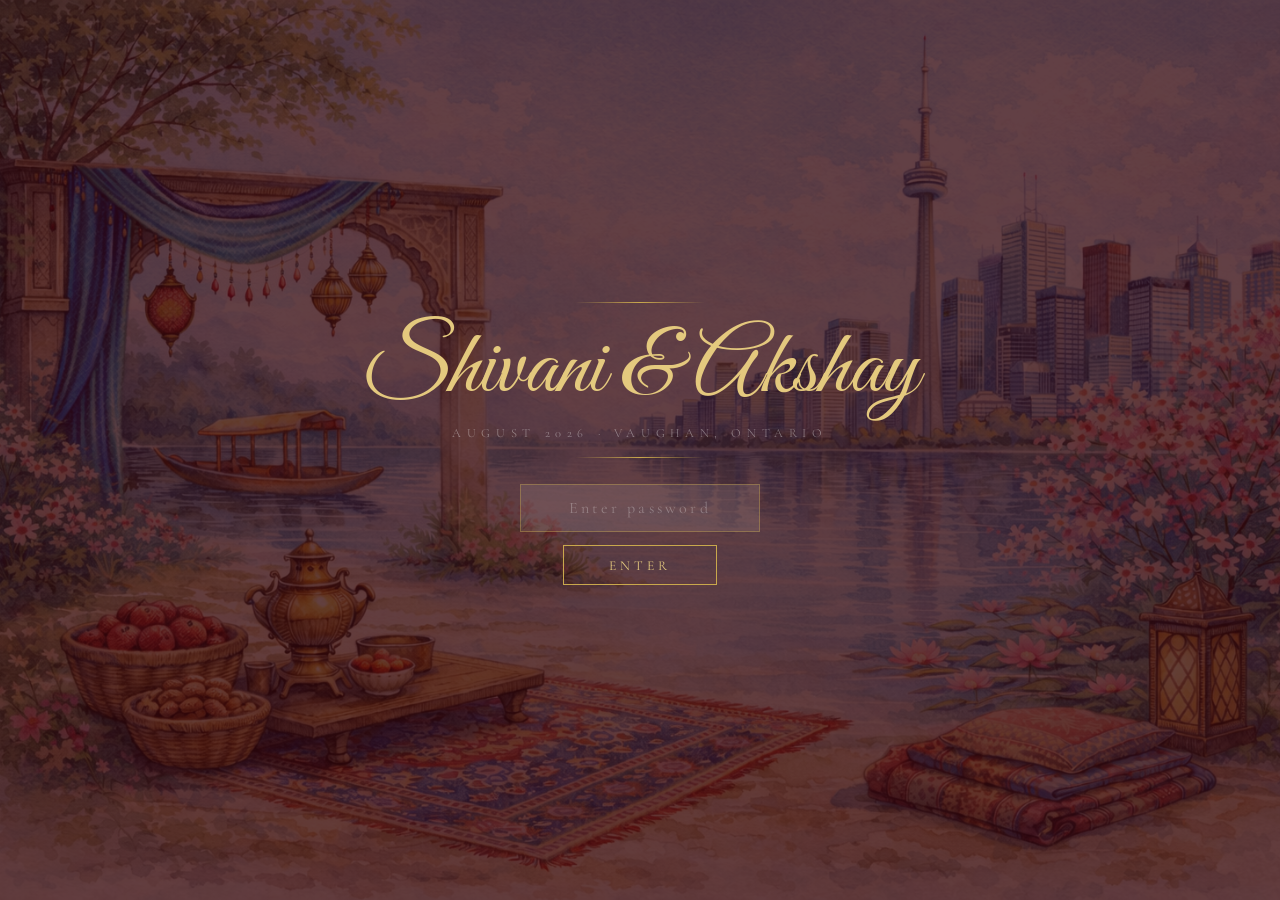
==== commit 7330ea54: "asdf" ====
--- a/index.html
+++ b/index.html
@@ -3,1214 +3,298 @@
 <head>
   <meta charset="UTF-8"/>
   <meta name="viewport" content="width=device-width, initial-scale=1.0"/>
-  <title>RSVP — Shivani &amp; Akshay</title>
+  <title>Shivani &amp; Akshay — August 2026</title>
   <link href="https://fonts.googleapis.com/css2?family=Cormorant+Garamond:ital,wght@0,300;0,400;0,500;0,600;1,300;1,400;1,500&family=Great+Vibes&family=Raleway:wght@300;400;500;600&display=swap" rel="stylesheet"/>
-  <link rel="stylesheet" href="styles.css?v=1"/>
-  <style>
-    /* ── PAGE SHELL ──────────────────────────────────────── */
-    body {
-      font-family: "Raleway", sans-serif;
-      font-weight: 300;
-      background: var(--warm-white);
-      color: var(--charcoal);
-      min-height: 100vh;
-      display: flex;
-      flex-direction: column;
-    }
-
-    /* ── NAV ────────────────────────────────────────────── */
-    .rsvp-nav {
-      display: flex;
-      align-items: center;
-      justify-content: space-between;
-      padding: 1.2rem 4rem;
-      background: rgba(255,250,245,0.97);
-      border-bottom: 1px solid var(--border);
-      position: sticky;
-      top: 0;
-      z-index: 100;
-    }
-    .rsvp-nav .nav-logo {
-      font-family: "Great Vibes", cursive;
-      font-size: 1.9rem;
-      color: var(--crimson);
-      text-decoration: none;
-    }
-    .rsvp-nav .nav-back {
-      font-family: "Cormorant Garamond", serif;
-      font-size: 0.78rem;
-      letter-spacing: 0.25em;
-      text-transform: uppercase;
-      text-decoration: none;
-      color: var(--text-mid);
-      transition: color 0.25s;
-    }
-    .rsvp-nav .nav-back:hover { color: var(--crimson); }
-
-    /* ── HERO BANNER ─────────────────────────────────────── */
-    .rsvp-hero {
-      background-image: url("images/rsvp-bg.png");
-      background-size: cover;
-      background-position: center top;
-      position: relative;
-      padding: 6rem 2rem 5rem;
-      text-align: center;
-    }
-    .rsvp-hero::before {
-      content: "";
-      position: absolute;
-      inset: 0;
-      background: rgba(55,8,14,0.83);
-    }
-    .rsvp-hero-inner { position: relative; z-index: 1; }
-    .rsvp-hero-title {
-      font-family: "Great Vibes", cursive;
-      font-size: clamp(3.5rem, 9vw, 5.5rem);
-      color: #fff;
-      line-height: 1.1;
-      margin-bottom: 0.5rem;
-    }
-    .rsvp-hero-rule {
-      width: 55px;
-      height: 1px;
-      background: var(--gold);
-      margin: 1rem auto;
-    }
-    .rsvp-hero-sub {
-      font-family: "Cormorant Garamond", serif;
-      font-style: italic;
-      font-size: 1.1rem;
-      color: rgba(255,255,255,0.75);
-    }
-
-    /* ── MAIN AREA ───────────────────────────────────────── */
-    .rsvp-main {
-      flex: 1;
-      padding: 4.5rem 2rem;
-      display: flex;
-      align-items: flex-start;
-      justify-content: center;
-    }
-
-    /* ── STEPS ───────────────────────────────────────────── */
-    .rsvp-step { display: none; width: 100%; max-width: 720px; }
-    .rsvp-step.active { display: block; animation: stepIn 0.42s ease both; }
-    .rsvp-step.leaving { animation: stepOut 0.22s ease both; }
-
-    @keyframes stepIn  { from { opacity: 0; transform: translateY(22px); } to { opacity: 1; transform: none; } }
-    @keyframes stepOut { from { opacity: 1; transform: none; }             to { opacity: 0; transform: translateY(-10px); } }
-
-    /* ── WHITE CARD ──────────────────────────────────────── */
-    .rsvp-card {
-      background: #fff;
-      border: 1px solid var(--border);
-      padding: 3rem;
-      width: 100%;
-      position: relative;
-    }
-    .rsvp-card::before {
-      content: "";
-      position: absolute;
-      left: 0; top: 0; bottom: 0;
-      width: 3px;
-      background: linear-gradient(to bottom, var(--crimson), var(--gold));
-    }
-
-    /* ── TYPOGRAPHY HELPERS ──────────────────────────────── */
-    .step-eye {
-      font-family: "Cormorant Garamond", serif;
-      font-size: 0.72rem;
-      letter-spacing: 0.5em;
-      text-transform: uppercase;
-      color: var(--gold);
-      display: block;
-      margin-bottom: 0.6rem;
-    }
-    .step-head {
-      font-family: "Great Vibes", cursive;
-      font-size: clamp(2.2rem, 5vw, 3rem);
-      color: var(--crimson);
-      margin-bottom: 0.5rem;
-    }
-    .step-rule {
-      width: 40px;
-      height: 1px;
-      background: var(--gold);
-      margin-bottom: 2rem;
-    }
-    .step-sub {
-      font-family: "Cormorant Garamond", serif;
-      font-style: italic;
-      font-size: 1.08rem;
-      color: var(--text-mid);
-      line-height: 1.85;
-      margin-bottom: 1.5rem;
-    }
-
-    /* ── GOLD DIVIDER ────────────────────────────────────── */
-    .gold-rule {
-      width: 100%;
-      height: 1px;
-      background: linear-gradient(90deg, transparent, var(--gold), transparent);
-      margin: 2rem 0;
-    }
-
-    /* ── STEP 1: SEARCH FORM ─────────────────────────────── */
-    .name-row {
-      display: grid;
-      grid-template-columns: 1fr 1fr;
-      gap: 1rem;
-      margin-bottom: 1.25rem;
-    }
-    .name-row input {
-      width: 100%;
-      border: 1px solid var(--border);
-      background: var(--warm-white);
-      padding: 0.85rem 1rem;
-      font-family: "Cormorant Garamond", serif;
-      font-size: 1.05rem;
-      color: var(--charcoal);
-      outline: none;
-      transition: border-color 0.25s;
-    }
-    .name-row input::placeholder { color: var(--text-light); font-style: italic; }
-    .name-row input:focus { border-color: var(--crimson); }
-
-    /* Loading spinner */
-    .search-btn.loading { position: relative; color: transparent !important; }
-    .search-btn.loading::after {
-      content: "";
-      position: absolute;
-      inset: 0;
-      margin: auto;
-      width: 16px;
-      height: 16px;
-      border: 2px solid currentColor;
-      border-top-color: transparent;
-      border-radius: 50%;
-      animation: spin 0.7s linear infinite;
-      color: var(--crimson);
-    }
-    @keyframes spin { to { transform: rotate(360deg); } }
-
-    /* Stagger-in for match buttons and member cards */
-    .match-btn   { opacity: 0; animation: stepIn 0.35s ease both; }
-    .member-card { opacity: 0; animation: stepIn 0.4s  ease both; }
-
-    /* Search button */
-    .search-btn {
-      display: inline-block;
-      background: transparent;
-      border: 1px solid var(--crimson);
-      color: var(--crimson);
-      font-family: "Cormorant Garamond", serif;
-      font-size: 0.85rem;
-      letter-spacing: 0.35em;
-      text-transform: uppercase;
-      padding: 0.95rem 3rem;
-      cursor: pointer;
-      transition: background 0.3s, color 0.3s;
-    }
-    .search-btn:hover:not(:disabled) { background: var(--crimson); color: #fff; }
-    .search-btn:disabled { opacity: 0.55; cursor: not-allowed; }
-
-    /* Error message */
-    .search-error {
-      font-family: "Cormorant Garamond", serif;
-      font-style: italic;
-      color: var(--crimson);
-      font-size: 0.95rem;
-      margin-top: 1rem;
-      min-height: 1.2em;
-    }
-
-    /* Deadline note */
-    .deadline-note {
-      font-family: "Raleway", sans-serif;
-      font-size: 0.68rem;
-      letter-spacing: 0.3em;
-      text-transform: uppercase;
-      color: var(--gold);
-      margin-top: 1.75rem;
-      display: block;
-    }
-
-    /* Closed message */
-    .closed-msg {
-      font-family: "Cormorant Garamond", serif;
-      font-style: italic;
-      font-size: 1.08rem;
-      color: var(--text-mid);
-      line-height: 1.85;
-    }
-
-    /* ── EMAIL INPUT ─────────────────────────────────────── */
-    .email-row { margin-bottom: 1.5rem; }
-    .email-input {
-      width: 100%;
-      border: 1px solid var(--border);
-      background: var(--warm-white);
-      padding: 0.8rem 1rem;
-      font-family: "Cormorant Garamond", serif;
-      font-size: 1.05rem;
-      color: var(--charcoal);
-      outline: none;
-      margin-top: 0.4rem;
-      transition: border-color 0.25s;
-    }
-    .email-input::placeholder { color: var(--text-light); font-style: italic; }
-    .email-input:focus { border-color: var(--crimson); }
-
-    /* ── VERIFY IDENTITY NAME LIST ──────────────────────── */
-    .verify-name-item {
-      font-family: "Cormorant Garamond", serif;
-      font-size: 1.25rem;
-      font-weight: 600;
-      color: var(--crimson);
-      padding: 0.6rem 0;
-      border-bottom: 1px solid var(--border);
-    }
-    .verify-name-item:last-child { border-bottom: none; }
-
-    /* ── MATCH SELECTION BUTTONS ────────────────────────── */
-    .match-btn {
-      display: block;
-      width: 100%;
-      text-align: left;
-      background: var(--warm-white);
-      border: 1px solid var(--border);
-      padding: 1rem 1.25rem;
-      margin-bottom: 0.75rem;
-      font-family: "Cormorant Garamond", serif;
-      font-size: 1.1rem;
-      color: var(--charcoal);
-      cursor: pointer;
-      transition: border-color 0.2s, background 0.2s;
-    }
-    .match-btn:hover { border-color: var(--crimson); background: var(--cream); color: var(--crimson); }
-
-    /* ── STEP 2: RSVP FORM ───────────────────────────────── */
-
-    /* Member card */
-    .member-card {
-      border: 1px solid var(--border);
-      padding: 1.75rem 2rem;
-      margin-bottom: 1.25rem;
-      background: var(--warm-white);
-    }
-    .member-name {
-      font-family: "Cormorant Garamond", serif;
-      font-size: 1.3rem;
-      font-weight: 600;
-      color: var(--crimson);
-      margin-bottom: 1.1rem;
-    }
-    .member-name-input {
-      font-family: "Cormorant Garamond", serif;
-      font-size: 1.2rem;
-      font-weight: 600;
-      color: var(--crimson);
-      border: none;
-      border-bottom: 1px dashed rgba(139,26,43,0.3);
-      background: transparent;
-      outline: none;
-      width: 100%;
-      margin-bottom: 1.1rem;
-      padding-bottom: 0.2rem;
-      transition: border-color 0.2s;
-    }
-    .member-name-input:focus { border-bottom-color: var(--crimson); }
-    .member-name-label {
-      font-family: "Raleway", sans-serif;
-      font-size: 0.6rem;
-      letter-spacing: 0.2em;
-      text-transform: uppercase;
-      color: var(--text-light);
-      display: block;
-      margin-bottom: 0.2rem;
-    }
-
-    /* Event row */
-    .event-row {
-      display: flex;
-      align-items: center;
-      justify-content: space-between;
-      gap: 1rem;
-      padding: 0.6rem 0;
-      border-bottom: 1px solid var(--border);
-    }
-    .event-row:last-child { border-bottom: none; }
-    .event-label-wrap { flex: 1; }
-    .event-label-name {
-      font-family: "Cormorant Garamond", serif;
-      font-size: 1rem;
-      color: var(--charcoal);
-    }
-    .event-label-date {
-      font-family: "Raleway", sans-serif;
-      font-size: 0.65rem;
-      letter-spacing: 0.15em;
-      text-transform: uppercase;
-      color: var(--gold);
-      margin-top: 0.1rem;
-    }
-
-    /* YES / NO toggle */
-    .toggle-group {
-      display: flex;
-      gap: 0.4rem;
-      flex-shrink: 0;
-    }
-    .toggle-btn {
-      background: transparent;
-      border: 1px solid var(--border);
-      color: var(--text-light);
-      font-family: "Raleway", sans-serif;
-      font-size: 0.7rem;
-      letter-spacing: 0.2em;
-      text-transform: uppercase;
-      padding: 0.4rem 1rem;
-      border-radius: 50px;
-      cursor: pointer;
-      transition: background 0.2s, color 0.2s, border-color 0.2s;
-    }
-    .toggle-btn:hover { border-color: var(--crimson); color: var(--crimson); }
-    .toggle-btn.active {
-      background: var(--crimson);
-      border-color: var(--crimson);
-      color: #fff;
-    }
-    .toggle-btn.active-no {
-      background: var(--text-light);
-      border-color: var(--text-light);
-      color: #fff;
-    }
-
-    /* Additional guests section */
-    .addl-section { margin-top: 2rem; }
-    .addl-head {
-      font-family: "Cormorant Garamond", serif;
-      font-size: 1.2rem;
-      font-weight: 500;
-      color: var(--crimson);
-      margin-bottom: 0.4rem;
-    }
-    .addl-note {
-      font-family: "Cormorant Garamond", serif;
-      font-style: italic;
-      font-size: 0.95rem;
-      color: var(--text-mid);
-      margin-bottom: 1.25rem;
-    }
-    .addl-guest-card {
-      border: 1px solid var(--border);
-      padding: 1.25rem 1.5rem;
-      margin-bottom: 1rem;
-      background: var(--cream);
-    }
-    .addl-name-input {
-      width: 100%;
-      border: 1px solid var(--border);
-      background: var(--warm-white);
-      padding: 0.7rem 0.9rem;
-      font-family: "Cormorant Garamond", serif;
-      font-size: 1rem;
-      color: var(--charcoal);
-      outline: none;
-      margin-bottom: 1rem;
-      transition: border-color 0.25s;
-    }
-    .addl-name-input::placeholder { color: var(--text-light); font-style: italic; }
-    .addl-name-input:focus { border-color: var(--crimson); }
-    .addl-guest-num {
-      font-family: "Raleway", sans-serif;
-      font-size: 0.68rem;
-      letter-spacing: 0.2em;
-      text-transform: uppercase;
-      color: var(--text-light);
-      margin-bottom: 0.75rem;
-    }
-
-    /* Submit button */
-    .submit-btn {
-      display: block;
-      width: 100%;
-      margin-top: 2rem;
-      background: transparent;
-      border: 1px solid var(--crimson);
-      color: var(--crimson);
-      font-family: "Cormorant Garamond", serif;
-      font-size: 0.9rem;
-      letter-spacing: 0.35em;
-      text-transform: uppercase;
-      padding: 1.1rem 2rem;
-      cursor: pointer;
-      transition: background 0.3s, color 0.3s;
-      text-align: center;
-    }
-    .submit-btn:hover:not(:disabled) { background: var(--crimson); color: #fff; }
-    .submit-btn:disabled { opacity: 0.55; cursor: not-allowed; }
-
-    /* Back link */
-    .back-link {
-      display: inline-block;
-      margin-top: 1.25rem;
-      font-family: "Cormorant Garamond", serif;
-      font-size: 0.92rem;
-      color: var(--text-mid);
-      text-decoration: none;
-      cursor: pointer;
-      transition: color 0.2s;
-    }
-    .back-link:hover { color: var(--crimson); }
-
-    /* ── STEP 3: CONFIRMATION ────────────────────────────── */
-    .confirm-card {
-      text-align: center;
-      padding: 3.5rem 3rem;
-    }
-    .confirm-title {
-      font-family: "Great Vibes", cursive;
-      font-size: clamp(3rem, 7vw, 4.5rem);
-      color: var(--crimson);
-      margin-bottom: 1rem;
-    }
-    .confirm-msg {
-      font-family: "Cormorant Garamond", serif;
-      font-style: italic;
-      font-size: 1.15rem;
-      color: var(--text-mid);
-      line-height: 1.9;
-      max-width: 480px;
-      margin: 0 auto 1.5rem;
-    }
-    .confirm-ornament {
-      font-size: 1.1rem;
-      color: var(--gold);
-      letter-spacing: 0.4em;
-      margin: 1.5rem 0;
-      display: block;
-    }
-    .confirm-contact {
-      font-family: "Cormorant Garamond", serif;
-      font-size: 0.95rem;
-      color: var(--text-light);
-      margin-bottom: 2rem;
-    }
-    .confirm-contact a { color: var(--crimson); text-decoration: none; }
-    .confirm-contact a:hover { text-decoration: underline; }
-    .home-btn {
-      display: inline-block;
-      background: transparent;
-      border: 1px solid var(--crimson);
-      color: var(--crimson);
-      font-family: "Cormorant Garamond", serif;
-      font-size: 0.85rem;
-      letter-spacing: 0.35em;
-      text-transform: uppercase;
-      padding: 0.95rem 3rem;
-      text-decoration: none;
-      transition: background 0.3s, color 0.3s;
-    }
-    .home-btn:hover { background: var(--crimson); color: #fff; }
-
-    /* ── FOOTER ──────────────────────────────────────────── */
-    .rsvp-footer {
-      background: var(--crimson-dark);
-      padding: 2.5rem 2rem;
-      text-align: center;
-    }
-    .rsvp-footer .f-names {
-      font-family: "Great Vibes", cursive;
-      font-size: 2.4rem;
-      color: var(--gold-light);
-      margin-bottom: 0.3rem;
-    }
-    .rsvp-footer .f-date {
-      font-family: "Cormorant Garamond", serif;
-      font-size: 0.72rem;
-      letter-spacing: 0.4em;
-      text-transform: uppercase;
-      color: rgba(255,255,255,0.28);
-    }
-
-    /* ── ALREADY RSVPED NOTICE ───────────────────────────── */
-    .already-notice {
-      border: 1px solid var(--gold);
-      background: rgba(201,168,76,0.07);
-      padding: 1.5rem 1.75rem;
-      margin-top: 1.5rem;
-    }
-    .already-notice p {
-      font-family: "Cormorant Garamond", serif;
-      font-style: italic;
-      font-size: 1.05rem;
-      color: var(--text-mid);
-      line-height: 1.85;
-    }
-
-    /* ── RESPONSIVE ──────────────────────────────────────── */
-    @media (max-width: 640px) {
-      .rsvp-nav { padding: 1rem 1.5rem; }
-      .rsvp-card { padding: 2rem 1.25rem; }
-      .confirm-card { padding: 2.5rem 1.25rem; }
-      .name-row { grid-template-columns: 1fr; }
-      .member-card { padding: 1.25rem; }
-      .toggle-btn { padding: 0.4rem 0.7rem; font-size: 0.65rem; }
-    }
-  </style>
+  <link rel="stylesheet" href="styles.css?v=4"/>
+  <script>if(sessionStorage.getItem('siteUnlocked')==='1'){document.documentElement.setAttribute('data-unlocked','1');}</script>
+  <style>html[data-unlocked="1"] #gate{display:none!important;}html[data-unlocked="1"] #site{display:block!important;}</style>
 </head>
 <body>
-  <div id="page-veil" style="position:fixed;inset:0;z-index:99998;background:#fffaf5;opacity:1;transition:opacity 0.45s ease;pointer-events:none;"></div>
-
-  <!-- NAV -->
-  <nav class="rsvp-nav">
-    <a href="index.html" class="nav-logo">Shivani &amp; Akshay</a>
-    <a href="index.html" class="nav-back">&#8592; Back to Main Site</a>
+
+<div id="page-veil" style="position:fixed;inset:0;z-index:99998;background:#fffaf5;opacity:0;transition:opacity 0.4s ease;pointer-events:none;"></div>
+
+<!-- GATE -->
+<div id="gate">
+  <div class="gate-orn"></div>
+  <div class="gate-title">Shivani &amp; Akshay</div>
+  <div class="gate-sub">August 2026 · Vaughan, Ontario</div>
+  <div class="gate-orn"></div>
+  <div class="gate-form">
+    <input type="password" id="pw-input" placeholder="Enter password" autocomplete="off"/>
+    <button class="gate-btn" onclick="checkPw()">Enter</button>
+    <div id="pw-error"></div>
+  </div>
+</div>
+
+<!-- SITE -->
+<div id="site">
+
+  <nav id="nav">
+    <a href="#hero" class="nav-logo">Shivani &amp; Akshay</a>
+    <ul class="nav-links">
+      <li><a href="#hero">Welcome</a></li>
+      <li><a href="#schedule">Events</a></li>
+      <li><a href="#travel">Travel</a></li>
+      <li><a href="#rsvp">RSVP</a></li>
+      <li><a href="#faq">FAQ</a></li>
+      <li><a href="#messages">Messages</a></li>
+      <li><a href="contact.html">Contact</a></li>
+    </ul>
+    <div class="hamburger" onclick="openNav()"><span></span><span></span><span></span></div>
   </nav>
+  <div class="mob-nav" id="mob-nav">
+    <span class="mob-close" onclick="closeNav()">&#10005;</span>
+    <a href="#hero" onclick="closeNav()">Welcome</a>
+    <a href="#schedule" onclick="closeNav()">Events</a>
+    <a href="#travel" onclick="closeNav()">Travel</a>
+    <a href="#rsvp" onclick="closeNav()">RSVP</a>
+    <a href="#faq" onclick="closeNav()">FAQ</a>
+    <a href="contact.html" onclick="closeNav()">Contact</a>
+  </div>
 
   <!-- HERO -->
-  <div class="rsvp-hero">
-    <div class="rsvp-hero-inner">
-      <div class="rsvp-hero-title">RSVP</div>
-      <div class="rsvp-hero-rule"></div>
-      <p class="rsvp-hero-sub">Shivani &amp; Akshay &middot; August 21&ndash;22, 2026</p>
-    </div>
-  </div>
-
-  <!-- MAIN -->
-  <div class="rsvp-main">
-
-    <!-- ── STEP 1: SEARCH ─────────────────────────────────── -->
-    <div class="rsvp-step active" id="step-search">
-      <div class="rsvp-card">
-        <span class="step-eye">Find Your Invitation</span>
-        <div class="step-head">Enter Your Name</div>
-        <div class="step-rule"></div>
-
-        <!-- Closed state (hidden unless past deadline) -->
-        <div id="closed-state" style="display:none;">
-          <p class="closed-msg">RSVP is now closed. If you have questions, please reach out at
-            <a href="mailto:shivani.akshaypathak@hotmail.com" style="color:var(--crimson)">shivani.akshaypathak@hotmail.com</a>.
-          </p>
-        </div>
-
-        <!-- Open state -->
-        <div id="open-state">
-          <p class="step-sub" style="margin-bottom:1.25rem;">You can search by first name, last name, or both.</p>
-          <div class="name-row">
-            <input type="text" id="inp-first" placeholder="First Name (optional)" autocomplete="given-name"/>
-            <input type="text" id="inp-last"  placeholder="Last Name (optional)"  autocomplete="family-name"/>
-          </div>
-          <button class="search-btn" id="search-btn" onclick="searchGuest(event)">Find My Invitation</button>
-          <div class="search-error" id="search-error"></div>
-          <span class="deadline-note">Please RSVP by April 15, 2026</span>
-        </div>
-      </div>
-    </div>
-
-    <!-- ── STEP 1b: VERIFY IDENTITY ──────────────────────── -->
-    <div class="rsvp-step" id="step-verify">
-      <div class="rsvp-card">
-        <span class="step-eye">Confirm Your Invitation</span>
-        <div class="step-head">Is this your family?</div>
-        <div class="step-rule"></div>
-        <p class="step-sub">We found the following family members on the guest list. You will be able to RSVP on behalf of your whole family — please confirm this is the right group.</p>
-        <div id="verify-names"></div>
-        <div style="display:flex;gap:1rem;margin-top:2rem;flex-wrap:wrap;">
-          <button class="search-btn" onclick="confirmIdentity(true)">Yes, this is my family</button>
-          <button class="search-btn" onclick="confirmIdentity(false)" style="border-color:var(--text-light);color:var(--text-light);">No, this isn&rsquo;t me</button>
-        </div>
-        <div style="text-align:center;margin-top:1.5rem;">
-          <span class="back-link" onclick="showStep('step-search')">&#8592; Search again</span>
-        </div>
-      </div>
-    </div>
-
-    <!-- ── STEP 1c: MULTIPLE MATCHES ──────────────────────── -->
-    <div class="rsvp-step" id="step-select">
-      <div class="rsvp-card">
-        <span class="step-eye">Select Your Name</span>
-        <div class="step-head">We found a few matches</div>
-        <div class="step-rule"></div>
-        <p class="step-sub">Please select your name from the list below.</p>
-        <div id="matches-container"></div>
-        <div style="text-align:center;margin-top:1.5rem;">
-          <span class="back-link" onclick="showStep('step-search')">&#8592; Search again</span>
-        </div>
-      </div>
-    </div>
-
-    <!-- ── STEP 2: RSVP FORM ──────────────────────────────── -->
-    <div class="rsvp-step" id="step-form">
-      <div class="rsvp-card">
-        <div class="step-head" id="form-welcome">Welcome!</div>
-        <div class="step-rule"></div>
-        <p class="step-sub">Please RSVP for each member of your party.</p>
-        <div class="email-row">
-          <label class="member-name-label" for="inp-email">Your Email Address (optional)</label>
-          <input type="email" id="inp-email" class="email-input" placeholder="email@example.com" autocomplete="email"/>
-        </div>
-        <div class="gold-rule"></div>
-
-        <!-- Member cards injected here -->
-        <div id="members-container"></div>
-
-        <!-- Additional guests injected here -->
-        <div id="addl-container"></div>
-
-        <button class="submit-btn" id="submit-btn" onclick="collectAndSubmit()">Submit RSVP</button>
-        <div style="text-align:center">
-          <span class="back-link" onclick="showStep('step-search')">&#8592; Search again</span>
-        </div>
-      </div>
-    </div>
-
-    <!-- ── STEP 2b: LEAVE A MESSAGE (shown if all declined) ── -->
-    <div class="rsvp-step" id="step-message">
-      <div class="rsvp-card">
-        <span class="step-eye">A Note for the Couple</span>
-        <div class="step-head">Leave a Message</div>
-        <div class="step-rule"></div>
-        <p class="step-sub">We&rsquo;re so sorry you can&rsquo;t join us. We&rsquo;d love to hear from you — leave Shivani &amp; Akshay a message, some advice, or your well wishes.</p>
-        <div style="margin-bottom:1rem;">
-          <label class="member-name-label" for="rsvp-msg-name">Your Name</label>
-          <input type="text" id="rsvp-msg-name" class="email-input" placeholder="Pre-filled from your RSVP, or edit freely"/>
-        </div>
-        <div style="margin-bottom:1.5rem;">
-          <label class="member-name-label" for="rsvp-msg-text">Your Message</label>
-          <textarea id="rsvp-msg-text" class="email-input" rows="5" style="resize:vertical;" placeholder="Share your wishes, a favourite memory, or some advice for the couple&#8230;"></textarea>
-        </div>
-        <div style="display:flex;gap:1rem;flex-wrap:wrap;">
-          <button class="search-btn" id="rsvp-msg-btn" onclick="submitRsvpMessage()">Send Message</button>
-          <button class="search-btn" onclick="showStep('step-confirm')" style="border-color:var(--text-light);color:var(--text-light);">Skip</button>
-        </div>
-        <div class="search-error" id="rsvp-msg-error" style="margin-top:1rem;"></div>
-      </div>
-    </div>
-
-    <!-- ── STEP 3: CONFIRMATION ───────────────────────────── -->
-    <div class="rsvp-step" id="step-confirm">
-      <div class="rsvp-card confirm-card">
-        <div class="confirm-title">Thank You!</div>
-        <div class="gold-rule" style="max-width:120px;margin:0 auto 1.5rem;"></div>
-        <p class="confirm-msg">Your RSVP has been received. We can&rsquo;t wait to celebrate with you!</p>
-        <span class="confirm-ornament">&#10022; &nbsp; &#10022; &nbsp; &#10022;</span>
-        <p class="confirm-contact">Questions? <a href="mailto:shivani.akshaypathak@hotmail.com">shivani.akshaypathak@hotmail.com</a></p>
-        <a href="index.html" class="home-btn">Back to Main Site</a>
-      </div>
-    </div>
-
-  </div><!-- /.rsvp-main -->
+  <section id="hero">
+    <p class="hero-eyebrow">August 21 – 22, 2026</p>
+    <div class="hero-name n1">Shivani</div>
+    <div class="hero-and">and</div>
+    <div class="hero-name n2">Akshay</div>
+    <div class="hero-rule"></div>
+    <p class="hero-tagline">Together with their families,<br/>invite you to their wedding celebration.</p>
+    <p class="hero-date">Vaughan, Ontario &nbsp;·&nbsp; Canada</p>
+    <div class="hero-divider"></div>
+    <p class="hero-welcome">We are so grateful to have you here and look forward to celebrating this special time with you. Please explore the site for details about the ceremonies, events, and travel information. We can&rsquo;t wait to share these moments with our family and friends.</p>
+    <a href="#rsvp" class="hero-cta">RSVP Now</a>
+  </section>
+
+  <!-- SCHEDULE -->
+  <section id="schedule">
+    <div class="sec-wrap">
+      <span class="sec-eye">Join Us</span>
+      <div class="sec-head">The Celebrations</div>
+      <div class="sec-rule"></div>
+
+      <!-- Aug 21: Haldi + Mehndi + Sangeet all 3 side by side -->
+      <div class="day-sep"><div class="day-sep-line"></div><div class="day-sep-txt">August 21, 2026</div><div class="day-sep-line"></div></div>
+      <div class="events-grid">
+        <div class="event-card">
+          <img id="img-haldi" class="event-img" src="" alt="Haldi & Devgon" style="object-position:center top"/>
+          <div class="event-body">
+            <span class="event-badge">August 21 — Morning</span>
+            <div class="event-name">Haldi &amp; Devgon</div>
+            <div class="event-time">10:00 am – 2:00 pm</div>
+            <p class="event-desc">A joyful pre-wedding celebration where turmeric paste (Haldi) is applied to the bride and groom as a blessing for prosperity. This is followed by Devgon, a traditional Kashmiri puja for the bride where she is donned in new clothes in preparation for the wedding. Lunch will be served.</p>
+            <div class="event-chips"><span class="event-chip">Ascott Parc, Gazebo Area</span><span class="event-chip">Indian Traditional Attire</span></div>
+          </div>
+        </div>
+        <div class="event-card">
+          <img id="img-mehndi" class="event-img" src="" alt="Mehndi"/>
+          <div class="event-body">
+            <span class="event-badge">August 21 — Evening</span>
+            <div class="event-name">Mehndi</div>
+            <div class="event-time">6:00 pm – 10:00 pm</div>
+            <p class="event-desc">Guests and family can enjoy getting intricate henna designs in a festive atmosphere. A beautiful pre-wedding tradition celebrating artistry and joy. Dinner will be served.</p>
+            <div class="event-chips"><span class="event-chip">Ascott Parc, Skyview Room</span><span class="event-chip">Indian Traditional Attire</span></div>
+          </div>
+        </div>
+        <div class="event-card">
+          <img id="img-sangeet" class="event-img" src="" alt="Sangeet Night" style="object-position:center 30%"/>
+          <div class="event-body">
+            <span class="event-badge">August 21 — Evening</span>
+            <div class="event-name">Sangeet Night</div>
+            <div class="event-time">During Mehndi</div>
+            <p class="event-desc">A lively pre-wedding celebration centred around music, dance, and performances by family and friends. Stay tuned for a special performance! Dinner will be served.</p>
+            <div class="event-chips"><span class="event-chip">Ascott Parc, Skyview Room</span><span class="event-chip">Indian Traditional Attire</span></div>
+          </div>
+        </div>
+      </div>
+
+      <!-- Aug 22: Baraat + Lagan + Reception all 3 side by side -->
+      <div class="day-sep"><div class="day-sep-line"></div><div class="day-sep-txt">August 22, 2026</div><div class="day-sep-line"></div></div>
+      <div class="events-grid">
+        <div class="event-card">
+          <img id="img-baraat" class="event-img" src="" alt="Baraat"/>
+          <div class="event-body">
+            <span class="event-badge">August 22 — Morning</span>
+            <div class="event-name">Baraat (Wedding Procession)</div>
+            <div class="event-time">9:30 am</div>
+            <p class="event-desc">Baraat is the groom&rsquo;s wedding procession to the ceremony venue, accompanied by music and dancing. The procession will start at the Ascott Parc Main Entrance. Breakfast will be served.</p>
+            <div class="event-chips"><span class="event-chip">Ascott Parc, Main Entrance</span><span class="event-chip">Indian Traditional Attire</span></div>
+          </div>
+        </div>
+        <div class="event-card">
+          <img id="img-lagan" class="event-img" src="" alt="Lagan Ceremony"/>
+          <div class="event-body">
+            <span class="event-badge">August 22 — Afternoon </span>
+            <div class="event-name">Lagan (Wedding Ceremony)</div>
+            <div class="event-time">10:00 am – 2:00 pm</div>
+            <p class="event-desc">The sacred Hindu wedding ceremony where the bride and groom are married through traditional rituals around the holy fire, formally uniting them in marriage. Lunch will be served.</p>
+            <div class="event-chips"><span class="event-chip">Ascott Parc, Gazebo Area</span><span class="event-chip">Indian Traditional Attire</span></div>
+          </div>
+        </div>
+        <div class="event-card">
+          <img id="img-reception" class="event-img" src="" alt="Cocktail & Reception"/>
+          <div class="event-body">
+            <span class="event-badge">August 22 — Evening</span>
+            <div class="event-name">Cocktail &amp; Reception</div>
+            <div class="event-time">6:00 pm – 1:00 am</div>
+            <p class="event-desc">An evening celebration to toast the newlyweds — cocktails, dinner, dancing, and a night to remember! Get ready to wear your best dance shoes. Dinner will be served.</p>
+            <div class="event-chips"><span class="event-chip">Ascott Parc, Imperial Room</span><span class="event-chip">Indian traditional · Western Formal · Black Tie</span></div>
+          </div>
+        </div>
+      </div>
+
+      <!-- India Reception -->
+      <div class="day-sep"><div class="day-sep-line"></div><div class="day-sep-txt">October 24, 2026 · Delhi, India</div><div class="day-sep-line"></div></div>
+      <div class="events-grid events-grid--one">
+        <div class="event-card">
+          <img id="img-india" class="event-img" src="" alt="India Reception" style="object-position:center 65%"/>
+          <div class="event-body">
+            <span class="event-badge">October 24</span>
+            <div class="event-name">India Reception</div>
+            <div class="event-time">5:00 pm – 10:00 pm</div>
+            <p class="event-desc">For our family and friends who may not be able to join us in Canada, we would love to celebrate with you in Delhi! Join us for an evening to toast and celebrate the newly weds. Dinner will be served.</p>
+            <div class="event-chips"><span class="event-chip">Noida Golf Course, Delhi NCR</span><span class="event-chip">Indian Traditional · Western Formal · Black Tie</span></div>
+          </div>
+        </div>
+      </div>
+
+    </div>
+  </section>
+
+  <!-- TRAVEL -->
+  <section id="travel">
+    <div class="travel-header">
+      <span class="sec-eye">Getting Here</span>
+      <div class="sec-head">Travel &amp; Stay</div>
+      <div class="sec-rule"></div>
+    </div>
+
+    <div class="travel-mosaic">
+
+      <!-- Tall photo panel -->
+      <div class="tm-photo" id="img-travel"></div>
+
+      <!-- Where to Stay — spans 2 cols -->
+      <div class="tm-panel tm-hotel">
+        <span class="tm-label">Where to Stay</span>
+        <h3 class="tm-title">Aloft Hotel</h3>
+        <div class="tm-divider"></div>
+        <p>The wedding party will be staying at the <strong>Aloft Hotel</strong> for ease of access to the venue. We have arranged a special discount code — be sure to enter it to lock in rates as soon as possible!</p>
+        <div class="tm-code">Discount Code: W14</div>
+        <p class="tm-warning">&#9888;&#65039; BTS is having a concert the same weekend, so accommodation is quite limited. Book early! You can also <a href="https://www.google.com/maps/search/hotels+near+Ascott+Parc+Vaughan" target="_blank" class="tm-hotel-link">browse other hotels</a> in the area.</p>
+        <a href="https://www.marriott.com/en-us/hotels/yyzav-aloft-vaughan-mills/overview/" target="_blank" class="tm-book-link">Book at Aloft Vaughan Mills &#8594;</a>
+      </div>
+
+      <!-- Flying In -->
+      <div class="tm-panel tm-info tm-flying">
+        <div class="tm-num">01</div>
+        <h4>Flying In</h4>
+        <p>We recommend flying into <strong>Toronto Pearson International Airport (YYZ)</strong> — the closest major airport. <strong>Billy Bishop (YTZ)</strong> is also convenient for nearby cities.</p>
+      </div>
+
+      <!-- The Venue -->
+      <div class="tm-panel tm-info tm-venue">
+        <div class="tm-num">02</div>
+        <h4>The Venue</h4>
+        <p style="margin-bottom:0.75rem;">All events take place at:</p>
+        <address class="tm-address">
+          Ascott Parc Event Centre<br/>
+          2839 Rutherford Rd<br/>
+          Vaughan, ON &nbsp;L4K 2N7
+        </address>
+        <div class="tm-phone">(905) 417-8400</div>
+      </div>
+
+      <!-- Bridge photo -->
+      <div class="tm-bridge"></div>
+
+      <!-- Getting Around -->
+      <div class="tm-panel tm-info tm-around">
+        <div class="tm-num">03</div>
+        <h4>Getting Around</h4>
+        <p>From Pearson Airport, it&rsquo;s about <strong>20&ndash;30 minutes</strong> by car to Ascott Parc. Transport options include Uber / Lyft (easiest), public transit, or rental car.</p>
+      </div>
+
+      <!-- Things to Do -->
+      <div class="tm-panel tm-info tm-todo">
+        <div class="tm-num">04</div>
+        <h4>Things to Do</h4>
+        <ul class="tm-list">
+          <li><strong>Vaughan Mills</strong> &mdash; Toronto&rsquo;s largest mall</li>
+          <li><strong>Yorkdale Mall</strong> &mdash; Premium shopping</li>
+          <li><strong>Downtown Toronto</strong> &mdash; CN Tower &amp; more</li>
+          <li><strong>Niagara Falls</strong>&mdash; Seven wonders of the world!</li>
+        </ul>
+      </div>
+
+    </div>
+  </section>
+
+  <!-- RSVP -->
+  <section id="rsvp">
+    <span class="sec-eye">We&rsquo;d Love to See You</span>
+    <div class="sec-head">RSVP</div>
+    <div class="sec-rule"></div>
+    <p>Please let us know if you&rsquo;ll be joining our celebration. We can&rsquo;t wait to share these moments with you.</p>
+    <a href="rsvp.html" class="rsvp-btn">RSVP Now</a>
+    <div class="rsvp-note">Please RSVP by April 15, 2026</div>
+  </section>
+
+  <!-- FAQ -->
+  <section id="faq">
+    <div class="faq-wrap">
+      <span class="sec-eye">Questions &amp; Answers</span>
+      <div class="sec-head">FAQ</div>
+      <div class="sec-rule"></div>
+      <div class="faq-item" onclick="toggleFaq(this)"><div class="faq-q">When is the RSVP deadline? <span class="faq-plus">+</span></div><div class="faq-a"><span>Please RSVP by <strong>April 15th</strong> so we can have an accurate headcount. &#128578;</span></div></div>
+      <div class="faq-item" onclick="toggleFaq(this)"><div class="faq-q">What will the weather be like? <span class="faq-plus">+</span></div><div class="faq-a"><span>August in Vaughan is warm and summery — 22–28°C (72–82°F). Evening events are indoors; morning events are outdoors, so pack light layers and breathable fabrics.</span></div></div>
+      <div class="faq-item" onclick="toggleFaq(this)"><div class="faq-q">What should I wear? <span class="faq-plus">+</span></div><div class="faq-a"><span><strong>Indian events</strong> (Haldi, Mehndi, Sangeet): Colourful and festive — sarees, lehengas, sherwanis, kurtas!<br/><br/><strong>Reception (August 22 evening):</strong> Black Tie Formal — gowns, tuxes, formal suits.</span></div></div>
+      <div class="faq-item" onclick="toggleFaq(this)"><div class="faq-q">Is the wedding indoors or outdoors? <span class="faq-plus">+</span></div><div class="faq-a"><span>Haldi and Lagan are outdoors. Sangeet and Reception are indoors.</span></div></div>
+      <div class="faq-item" onclick="toggleFaq(this)"><div class="faq-q">Where should I park? <span class="faq-plus">+</span></div><div class="faq-a"><span>There is plenty of <strong>free parking</strong> at the venue.</span></div></div>
+      <div class="faq-item" onclick="toggleFaq(this)"><div class="faq-q">Is transportation provided between the reception and hotels? <span class="faq-plus">+</span></div><div class="faq-a"><span>Uber, Lyft, and taxis are easily available in Vaughan and the GTA.</span></div></div>
+      <div class="faq-item" onclick="toggleFaq(this)"><div class="faq-q">What can I do between the ceremony and reception? <span class="faq-plus">+</span></div><div class="faq-a"><span>Return to your hotel to rest and change, or stay at the venue to relax and socialize.</span></div></div>
+      <div class="faq-item" onclick="toggleFaq(this)"><div class="faq-q">Where should I stay? <span class="faq-plus">+</span></div><div class="faq-a"><span>We recommend the <strong>Aloft Hotel</strong> — closest to the venue. Use discount code <strong>W14</strong>. See the Travel section for more details.</span></div></div>
+      <div class="faq-item" onclick="toggleFaq(this)"><div class="faq-q">Who should I contact with questions? <span class="faq-plus">+</span></div><div class="faq-a"><span>Email us at <a href="mailto:shivani.akshaypathak@hotmail.com" style="color:var(--crimson)">shivani.akshaypathak@hotmail.com</a> — we&rsquo;d love to hear from you!</span></div></div>
+    </div>
+  </section>
+
+  <!-- MESSAGES -->
+  <section id="messages">
+    <div class="sec-wrap" style="text-align:center;padding:6rem 2rem 3rem;">
+      <span class="sec-eye">Kind Words</span>
+      <div class="sec-head">Messages for the Couple</div>
+      <div class="sec-rule" style="margin:0 auto 2.5rem;"></div>
+    </div>
+
+    <!-- Slideshow (populated by JS) -->
+    <div class="msg-carousel-wrap" id="msg-carousel-wrap">
+      <div class="msg-carousel" id="msg-carousel"></div>
+      <div class="msg-dots"     id="msg-dots"></div>
+    </div>
+
+    <!-- Leave a message form -->
+    <div class="msg-form-wrap">
+      <div class="msg-form-card">
+        <span class="sec-eye" style="display:block;margin-bottom:0.5rem;">Leave a Note</span>
+        <p class="msg-form-intro">Share your wishes, advice, or a favourite memory with Shivani &amp; Akshay.</p>
+        <input  type="text"     id="msg-form-name" class="msg-input" placeholder="Your name (or leave blank to be anonymous)"/>
+        <textarea               id="msg-form-text" class="msg-input msg-textarea" rows="4" placeholder="Write your message here&#8230;"></textarea>
+        <button class="msg-submit-btn" id="msg-submit-btn" onclick="submitIndexMessage()">Send Message</button>
+        <div class="msg-form-status" id="msg-form-status"></div>
+      </div>
+    </div>
+  </section>
 
   <!-- FOOTER -->
-  <footer class="rsvp-footer">
+  <footer>
     <div class="f-names">Shivani &amp; Akshay</div>
-    <div class="f-date">August 21 &ndash; 22, 2026 &middot; Vaughan, Ontario</div>
+    <div class="f-date">August 21 – 22, 2026 · Vaughan, Ontario</div>
+    <div class="f-rule"></div>
+    <div class="f-contact">Questions? <a href="mailto:shivani.akshaypathak@hotmail.com">shivani.akshaypathak@hotmail.com</a></div>
+    <div class="f-made">created with &#9829; by Shivani</div>
   </footer>
 
-<script>
-// ============================================================
-//  RSVP Page JavaScript
-// ============================================================
-
-const APPS_SCRIPT_URL = 'https://script.google.com/macros/s/AKfycbyWGnHQ9fE8tRoLolgLiuykcAC9IholKxzBrjJUidkUtIgFTYImMBKKMHqArN01oHk/exec';
-
-// RSVP deadline check
-const RSVP_DEADLINE = new Date('2026-04-15T23:59:59');
-
-// Event metadata: tag → { name, date }
-const EVENT_META = {
-  haldi:           { name: 'Haldi & Devgon',          date: 'August 21' },
-  sangeet:         { name: 'Mehndi & Sangeet Night',  date: 'August 21, Evening' },
-  lagan:           { name: 'Baraat & Lagan Ceremony', date: 'August 22' },
-  canadaReception: { name: 'Cocktail & Reception',    date: 'August 22, Evening' },
-  indiaReception:  { name: 'India Reception',         date: 'October 24, Delhi' },
-};
-
-// Store fetched group data for submission
-let _groupData = null;
-// Cache group data fetched during match preview so selectMatch never re-fetches
-let _groupCache = {};
-// Name to show in the welcome heading (what the user searched)
-let _pendingWelcomeName = '';
-
-// ── showAlreadyRsvped ─────────────────────────────────────────
-function showAlreadyRsvped() {
-  showStep('step-search');
-  var prior = document.getElementById('already-notice-el');
-  if (prior) prior.remove();
-  var notice = document.createElement('div');
-  notice.className = 'already-notice';
-  notice.id = 'already-notice-el';
-  notice.innerHTML = '<p>It looks like your group has already RSVP\u2019d \u2014 thank you! If you need to make any changes to your response, please email us at <a href="mailto:shivani.akshaypathak@hotmail.com" style="color:var(--crimson)">shivani.akshaypathak@hotmail.com</a> and we\u2019ll sort it out.</p>';
-  document.getElementById('open-state').appendChild(notice);
-}
-
-// ── buildEventRow ─────────────────────────────────────────────
-function buildEventRow(tag, idx, type) {
-  var meta = EVENT_META[tag];
-  if (!meta) return null;
-  var row = document.createElement('div');
-  row.className = 'event-row';
-  var labelWrap = document.createElement('div');
-  labelWrap.className = 'event-label-wrap';
-  var labelName = document.createElement('div');
-  labelName.className = 'event-label-name';
-  labelName.textContent = meta.name;
-  var labelDate = document.createElement('div');
-  labelDate.className = 'event-label-date';
-  labelDate.textContent = meta.date;
-  labelWrap.appendChild(labelName);
-  labelWrap.appendChild(labelDate);
-  var toggleGroup = document.createElement('div');
-  toggleGroup.className = 'toggle-group';
-  toggleGroup.dataset.tag = tag;
-  toggleGroup.dataset.type = type;
-  if (type === 'member') { toggleGroup.dataset.memberIdx = idx; }
-  else                   { toggleGroup.dataset.guestIdx  = idx; }
-  toggleGroup.appendChild(createToggleBtn('Yes', true));
-  toggleGroup.appendChild(createToggleBtn('No',  false));
-  row.appendChild(labelWrap);
-  row.appendChild(toggleGroup);
-  return row;
-}
-
-// ── collectRsvp ───────────────────────────────────────────────
-function collectRsvp(type, idx) {
-  var attr = type === 'member' ? 'data-member-idx' : 'data-guest-idx';
-  var rsvp = {};
-  document.querySelectorAll('.toggle-group[data-type="' + type + '"][' + attr + '="' + idx + '"]').forEach(function(group) {
-    var active = group.querySelector('.toggle-btn.active, .toggle-btn.active-no');
-    rsvp[group.dataset.tag] = active ? active.dataset.value : 'Yes';
-  });
-  return rsvp;
-}
-
-// ── On page load: check deadline ────────────────────────────
-(function checkDeadline() {
-  const now = new Date();
-  if (now > RSVP_DEADLINE) {
-    document.getElementById('open-state').style.display   = 'none';
-    document.getElementById('closed-state').style.display = 'block';
-  }
-})();
-
-// ── showStep ─────────────────────────────────────────────────
-function showStep(id) {
-  var current = document.querySelector('.rsvp-step.active');
-  var next    = document.getElementById(id);
-  if (!next || current === next) return;
-
-  if (current) {
-    current.classList.add('leaving');
-    setTimeout(function() {
-      current.classList.remove('active', 'leaving');
-      next.classList.add('active');
-    }, 220);
-  } else {
-    next.classList.add('active');
-  }
-}
-
-// ── searchGuest ──────────────────────────────────────────────
-function searchGuest(e) {
-  if (e) e.preventDefault();
-
-  const firstName = (document.getElementById('inp-first').value || '').trim();
-  const lastName  = (document.getElementById('inp-last').value  || '').trim();
-  const errorEl   = document.getElementById('search-error');
-  const btn       = document.getElementById('search-btn');
-
-  errorEl.textContent = '';
-
-  if (!firstName && !lastName) {
-    errorEl.textContent = 'Please enter at least your first or last name.';
-    return;
-  }
-
-  btn.classList.add('loading');
-  btn.disabled = true;
-
-  const url = APPS_SCRIPT_URL
-    + '?action=lookup'
-    + '&first=' + encodeURIComponent(firstName)
-    + '&last='  + encodeURIComponent(lastName);
-
-  fetch(url, { credentials: 'omit' })
-    .then(function(r) { return r.json(); })
-    .then(function(data) {
-      btn.classList.remove('loading');
-      btn.disabled = false;
-
-      if (data.error) {
-        errorEl.textContent = 'Something went wrong. Please try again.';
-        return;
-      }
-
-      if (!data.found) {
-        errorEl.textContent = 'We couldn\u2019t find your name on the guest list. Please double-check the spelling and try again.';
-        return;
-      }
-
-      if (data.multipleMatches) {
-        buildMatchSelection(data.matches);
-        showStep('step-select');
-        return;
-      }
-
-      if (data.alreadyRsvped) {
-        errorEl.innerHTML = '';
-        showAlreadyRsvped();
-        return;
-      }
-
-      // Remove any prior "already RSVP'd" notice if they searched again
-      var prior = document.getElementById('already-notice-el');
-      if (prior) prior.remove();
-
-      // Store data and show "Is this you?" confirmation before the form
-      _groupData = data;
-      // Find the member whose name best matches the search inputs so we always
-      // show the full name (first + last) regardless of what the user typed.
-      var searchTerm = (firstName + ' ' + lastName).trim().toLowerCase();
-      var matched = data.members.find(function(m) {
-        var full = (m.firstName + ' ' + m.lastName).trim().toLowerCase();
-        return full === searchTerm
-          || m.firstName.toLowerCase() === searchTerm
-          || m.lastName.toLowerCase() === searchTerm;
-      }) || data.members[0];
-      _pendingWelcomeName = (matched.firstName + ' ' + matched.lastName).trim();
-      showVerifyStep(data);
-    })
-    .catch(function() {
-      btn.classList.remove('loading');
-      btn.disabled = false;
-      errorEl.textContent = 'Network error. Please check your connection and try again.';
-    });
-}
-
-// Allow pressing Enter in the name inputs to trigger search
-document.getElementById('inp-first').addEventListener('keydown', function(e) { if (e.key === 'Enter') searchGuest(e); });
-document.getElementById('inp-last').addEventListener('keydown',  function(e) { if (e.key === 'Enter') searchGuest(e); });
-
-// ── showVerifyStep ───────────────────────────────────────────
-function showVerifyStep(data) {
-  var container = document.getElementById('verify-names');
-  container.innerHTML = '';
-  data.members.forEach(function(m) {
-    var el = document.createElement('div');
-    el.className = 'verify-name-item';
-    el.textContent = m.firstName + ' ' + m.lastName;
-    container.appendChild(el);
-  });
-  showStep('step-verify');
-}
-
-// ── confirmIdentity ──────────────────────────────────────────
-function confirmIdentity(yes) {
-  if (yes) {
-    buildForm(_pendingWelcomeName, _groupData);
-    showStep('step-form');
-  } else {
-    showStep('step-search');
-    var errorEl = document.getElementById('search-error');
-    errorEl.textContent = 'No problem — please try searching with a different name or spelling.';
-  }
-}
-
-// ── buildMatchSelection ──────────────────────────────────────
-function buildMatchSelection(matches) {
-  var container = document.getElementById('matches-container');
-  container.innerHTML = '';
-  matches.forEach(function(match) {
-    var btn = document.createElement('button');
-    btn.className = 'match-btn';
-    btn.style.animationDelay = (matches.indexOf(match) * 80) + 'ms';
-
-    var nameDiv = document.createElement('div');
-    nameDiv.style.fontWeight = '600';
-    nameDiv.textContent = match.name;
-
-    var familyDiv = document.createElement('div');
-    familyDiv.style.fontSize = '0.88rem';
-    familyDiv.style.color = 'var(--text-mid)';
-    familyDiv.style.marginTop = '0.3rem';
-    familyDiv.style.fontStyle = 'italic';
-    familyDiv.textContent = 'Loading group\u2026';
-
-    btn.appendChild(nameDiv);
-    btn.appendChild(familyDiv);
-    btn.onclick = function() { selectMatch(match.groupId, match.name); };
-    container.appendChild(btn);
-
-    // Fetch this group's members so the user can tell which entry is theirs.
-    // Cache the result so selectMatch never needs to re-fetch the same group.
-    fetch(APPS_SCRIPT_URL + '?action=getGroup&groupId=' + encodeURIComponent(match.groupId), { credentials: 'omit' })
-      .then(function(r) { return r.json(); })
-      .then(function(data) {
-        _groupCache[match.groupId] = data;
-        if (data.members && data.members.length > 0) {
-          var names = data.members.map(function(m) { return m.firstName + ' ' + m.lastName; });
-          familyDiv.textContent = 'Party: ' + names.join(', ');
-        } else {
-          familyDiv.textContent = '';
-        }
-      })
-      .catch(function() { familyDiv.textContent = ''; });
-  });
-}
-
-// ── selectMatch ──────────────────────────────────────────────
-function selectMatch(groupId, clickedName) {
-  function handleGroup(data) {
-    if (data.alreadyRsvped) { showAlreadyRsvped(); return; }
-    _groupData = data;
-    _pendingWelcomeName = clickedName || (data.members[0].firstName + ' ' + data.members[0].lastName).trim();
-    buildForm(_pendingWelcomeName, data);
-    showStep('step-form');
-  }
-
-  fetch(APPS_SCRIPT_URL + '?action=getGroup&groupId=' + encodeURIComponent(groupId), { credentials: 'omit' })
-    .then(function(r) { return r.json(); })
-    .then(function(data) {
-      _groupCache[groupId] = data;
-      handleGroup(data);
-    })
-    .catch(function() { alert('Network error. Please try again.'); });
-}
-
-// ── buildForm ────────────────────────────────────────────────
-function buildForm(firstName, data) {
-  // Update welcome heading
-  document.getElementById('form-welcome').textContent = 'Welcome, ' + firstName + '!';
-
-  // Build member cards
-  var membersContainer = document.getElementById('members-container');
-  membersContainer.innerHTML = '';
-
-  data.members.forEach(function(member, idx) {
-    var card = document.createElement('div');
-    card.className = 'member-card';
-    card.style.animationDelay = (idx * 90) + 'ms';
-
-    var nameLabel = document.createElement('span');
-    nameLabel.className = 'member-name-label';
-    nameLabel.textContent = 'Name (edit if misspelled)';
-    card.appendChild(nameLabel);
-
-    var nameInput = document.createElement('input');
-    nameInput.type = 'text';
-    nameInput.className = 'member-name-input';
-    nameInput.value = member.firstName + ' ' + member.lastName;
-    nameInput.dataset.memberIdx = idx;
-    card.appendChild(nameInput);
-
-    // One event row per invited event
-    member.events.forEach(function(tag) {
-      var row = buildEventRow(tag, idx, 'member');
-      if (row) card.appendChild(row);
-    });
-
-    membersContainer.appendChild(card);
-  });
-
-  // Build additional guests section
-  var addlContainer = document.getElementById('addl-container');
-  addlContainer.innerHTML = '';
-
-  var allowed = data.additionalGuestsAllowed || 0;
-  if (allowed > 0) {
-    // Determine which events the group can attend (union of all member events)
-    var groupEvents = [];
-    data.members.forEach(function(m) {
-      m.events.forEach(function(tag) {
-        if (groupEvents.indexOf(tag) === -1) groupEvents.push(tag);
-      });
-    });
-
-    var section = document.createElement('div');
-    section.className = 'addl-section';
-
-    var addlHead = document.createElement('div');
-    addlHead.className = 'addl-head';
-    addlHead.textContent = 'Additional Guests';
-
-    var addlNote = document.createElement('p');
-    addlNote.className = 'addl-note';
-    addlNote.textContent = 'You may bring up to ' + allowed + ' additional guest' + (allowed === 1 ? '' : 's') + '.';
-
-    section.appendChild(addlHead);
-    section.appendChild(addlNote);
-
-    for (var g = 0; g < allowed; g++) {
-      var gCard = document.createElement('div');
-      gCard.className = 'addl-guest-card';
-
-      var gNum = document.createElement('div');
-      gNum.className = 'addl-guest-num';
-      gNum.textContent = 'Guest ' + (g + 1);
-
-      var gInput = document.createElement('input');
-      gInput.type = 'text';
-      gInput.className = 'addl-name-input';
-      gInput.placeholder = 'Guest Name (optional)';
-      gInput.dataset.guestIdx = g;
-
-      gCard.appendChild(gNum);
-      gCard.appendChild(gInput);
-
-      // Event rows for additional guests (same events as group)
-      groupEvents.forEach(function(tag) {
-        var row = buildEventRow(tag, g, 'guest');
-        if (row) gCard.appendChild(row);
-      });
-
-      section.appendChild(gCard);
-    }
-
-    addlContainer.appendChild(section);
-  }
-}
-
-// ── createToggleBtn ──────────────────────────────────────────
-function createToggleBtn(label, isYes) {
-  var btn = document.createElement('button');
-  btn.type = 'button';
-  btn.textContent = label;
-  btn.className = 'toggle-btn' + (isYes ? ' active' : ''); // YES starts active
-  btn.dataset.value = label;
-  btn.addEventListener('click', function() { selectToggle(btn); });
-  return btn;
-}
-
-// ── selectToggle ─────────────────────────────────────────────
-function selectToggle(btn) {
-  var group = btn.closest('.toggle-group');
-  var btns  = group.querySelectorAll('.toggle-btn');
-
-  btns.forEach(function(b) {
-    b.classList.remove('active', 'active-no');
-  });
-
-  btn.classList.add(btn.dataset.value === 'Yes' ? 'active' : 'active-no');
-}
-
-// ── collectAndSubmit ─────────────────────────────────────────
-function collectAndSubmit() {
-  if (!_groupData) return;
-
-  var submitBtn = document.getElementById('submit-btn');
-  submitBtn.textContent = 'Submitting\u2026';
-  submitBtn.disabled = true;
-
-  // Collect member RSVPs
-  var membersOut = _groupData.members.map(function(member, idx) {
-    var rsvp = collectRsvp('member', idx);
-    var nameInput = document.querySelector('.member-name-input[data-member-idx="' + idx + '"]');
-    var displayName = nameInput ? nameInput.value.trim() : (member.firstName + ' ' + member.lastName);
-    return {
-      firstName:   member.firstName,
-      lastName:    member.lastName,
-      fullName:    member.fullName,
-      displayName: displayName,
-      rsvp:        rsvp,
-    };
-  });
-
-  // Collect the name of the person who submitted (first listed member)
-  var submittedBy = (_groupData.members[0].firstName + ' ' + _groupData.members[0].lastName).trim();
-
-  // Collect additional guests
-  var additionalOut = [];
-  var allowed = _groupData.additionalGuestsAllowed || 0;
-  for (var g = 0; g < allowed; g++) {
-    var nameInput = document.querySelector('.addl-name-input[data-guest-idx="' + g + '"]');
-    var guestName = nameInput ? nameInput.value.trim() : '';
-
-    additionalOut.push({ name: guestName, rsvp: collectRsvp('guest', g) });
-  }
-
-  var emailInput = document.getElementById('inp-email');
-  var email = emailInput ? emailInput.value.trim() : '';
-
-  var payload = {
-    groupId:          _groupData.groupId,
-    submittedBy:      submittedBy,
-    email:            email,
-    members:          membersOut,
-    additionalGuests: additionalOut,
-  };
-
-  var url = APPS_SCRIPT_URL + '?action=submit&data=' + encodeURIComponent(JSON.stringify(payload));
-
-  fetch(url, { credentials: 'omit' })
-    .then(function(r) { return r.json(); })
-    .then(function(data) {
-      if (data.success) {
-        if (checkAllDeclined()) {
-          // Pre-fill name from submitted RSVP
-          var prefill = _groupData && _groupData.members.length
-            ? (_groupData.members[0].firstName + ' ' + _groupData.members[0].lastName).trim()
-            : '';
-          document.getElementById('rsvp-msg-name').value = prefill;
-          showStep('step-message');
-        } else {
-          showStep('step-confirm');
-        }
-      } else {
-        submitBtn.textContent = 'Submit RSVP';
-        submitBtn.disabled    = false;
-        alert('There was an error submitting your RSVP: ' + (data.error || 'Unknown error') + '. Please try again or contact us.');
-      }
-    })
-    .catch(function() {
-      submitBtn.textContent = 'Submit RSVP';
-      submitBtn.disabled    = false;
-      alert('Network error. Please check your connection and try again.');
-    });
-}
-
-// ── checkAllDeclined ─────────────────────────────────────────
-function checkAllDeclined() {
-  var groups = document.querySelectorAll('.toggle-group[data-type="member"]');
-  if (!groups.length) return false;
-  for (var i = 0; i < groups.length; i++) {
-    var active = groups[i].querySelector('.toggle-btn.active, .toggle-btn.active-no');
-    if (!active || active.dataset.value === 'Yes') return false;
-  }
-  return true;
-}
-
-// ── submitRsvpMessage ────────────────────────────────────────
-function submitRsvpMessage() {
-  var name    = (document.getElementById('rsvp-msg-name').value || '').trim();
-  var text    = (document.getElementById('rsvp-msg-text').value || '').trim();
-  var errorEl = document.getElementById('rsvp-msg-error');
-  var btn     = document.getElementById('rsvp-msg-btn');
-
-  if (!text) { errorEl.textContent = 'Please write a message before sending.'; return; }
-
-  btn.classList.add('loading');
-  btn.disabled = true;
-  errorEl.textContent = '';
-
-  var payload = { name: name || 'Anonymous', message: text };
-  fetch(APPS_SCRIPT_URL + '?action=submitMessage&data=' + encodeURIComponent(JSON.stringify(payload)), { credentials: 'omit' })
-    .then(function(r) { return r.json(); })
-    .then(function() { showStep('step-confirm'); })
-    .catch(function() {
-      // Still proceed to confirm even if message send fails
-      showStep('step-confirm');
-    });
-}
-
-// Fade in on load
-window.addEventListener('DOMContentLoaded', function() {
-  var veil = document.getElementById('page-veil');
-  requestAnimationFrame(function() { veil.style.opacity = '0'; });
-});
-</script>
-
+</div>
+  <script src="script.js?v=2"></script>
 </body>
-</html>
+</html>
